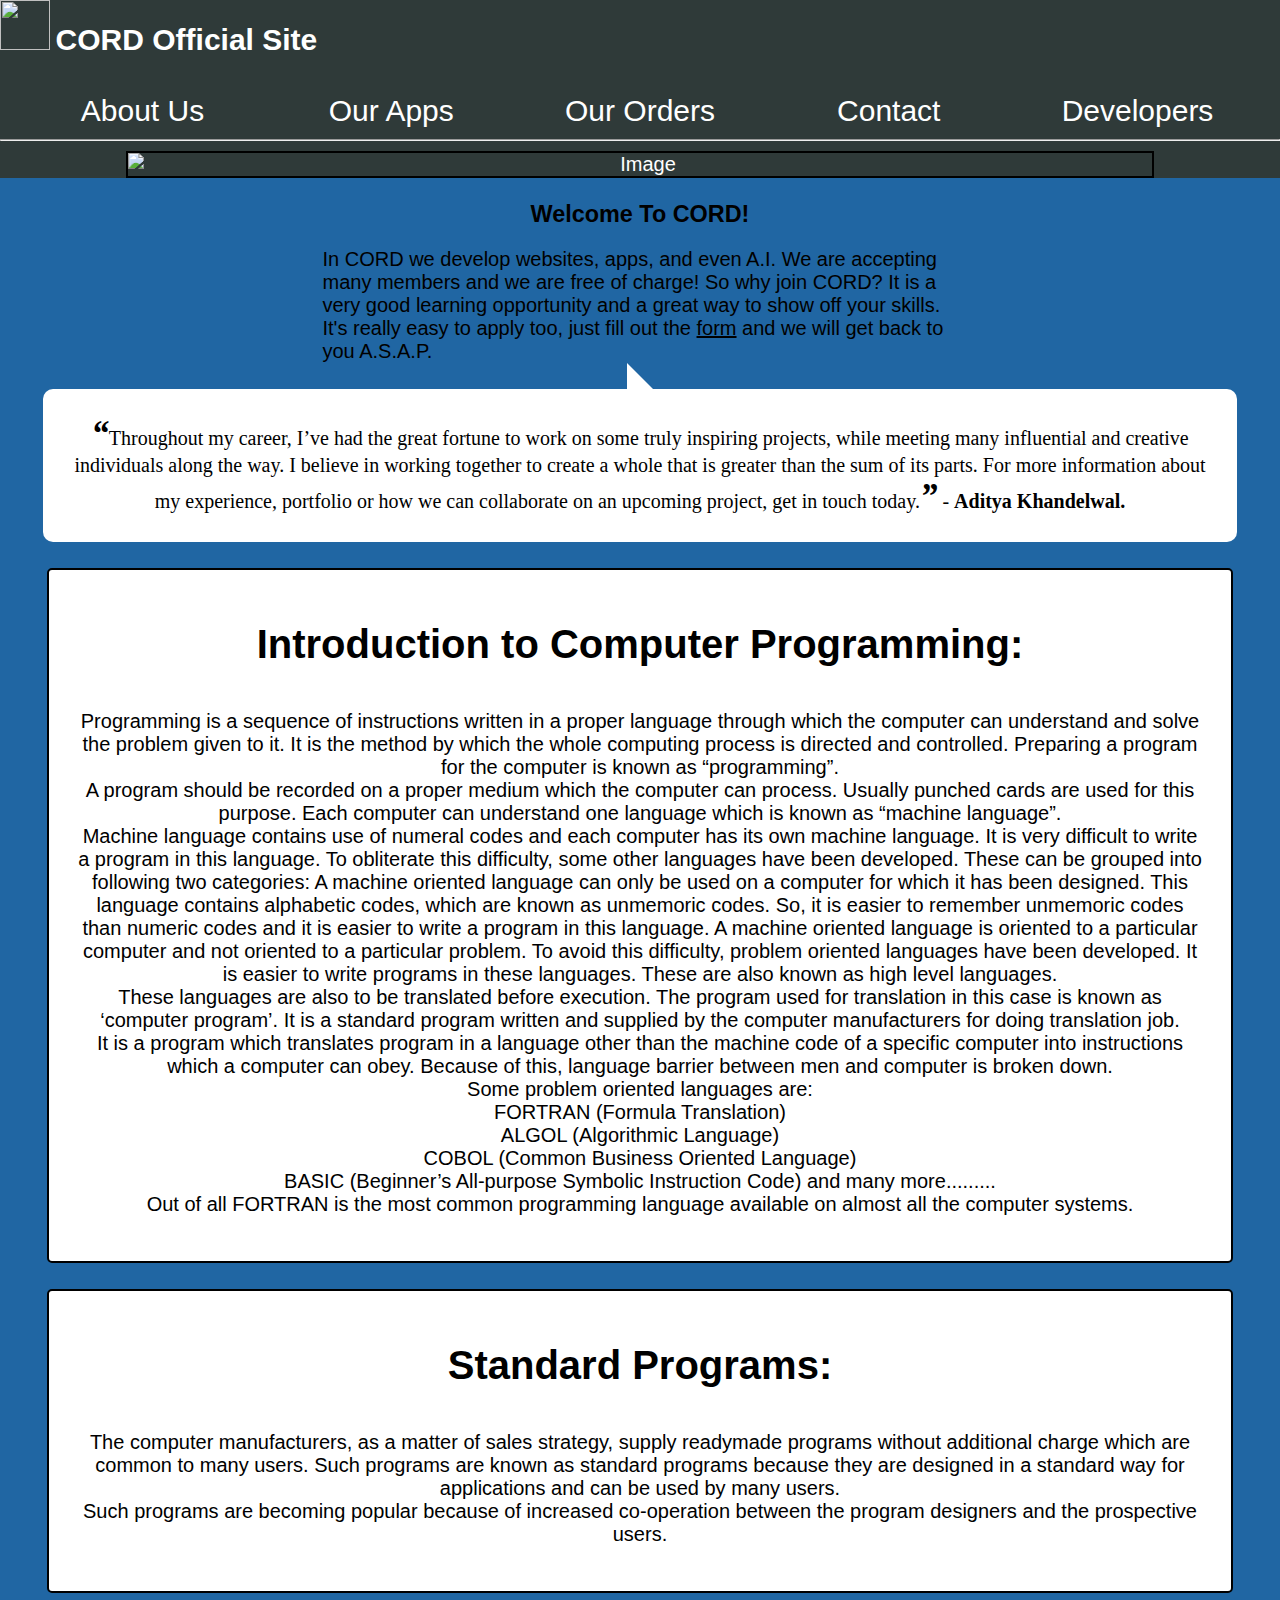
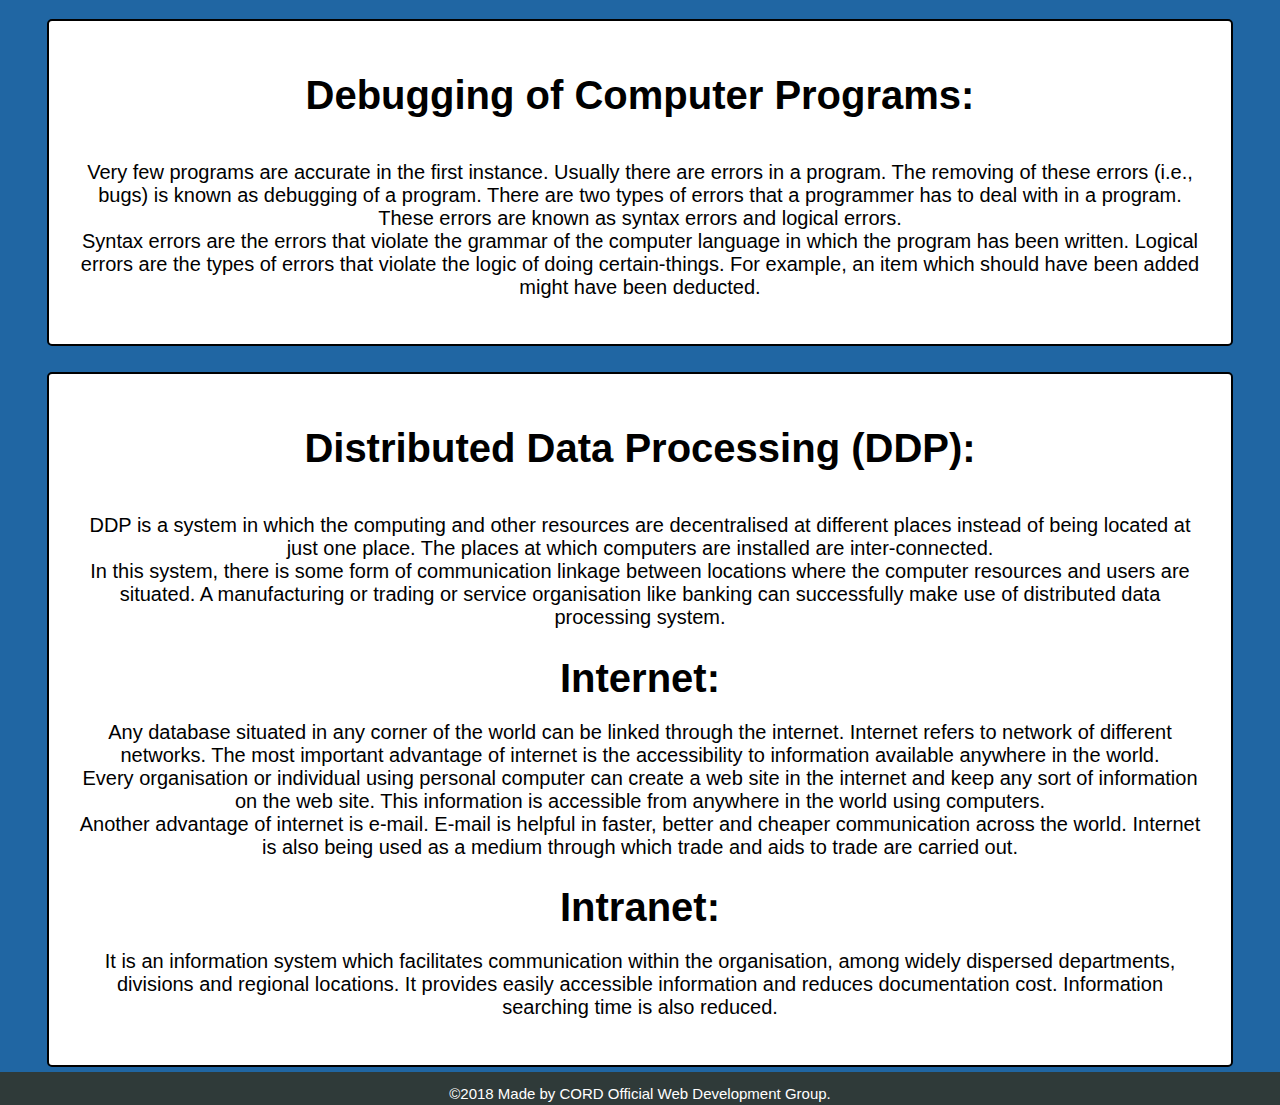
==== index.html @ de9fbf07 "Add files via upload" ====
<!DOCTYPE html>
<html>
    <head>
        <link rel="shortcut icon" type="image/x-icon" href="favicon.ico">
        <title>Cord Official</title>
<script async src="//pagead2.googlesyndication.com/pagead/js/adsbygoogle.js"></script>
<script>
  (adsbygoogle = window.adsbygoogle || []).push({
    google_ad_client: "ca-pub-1197560766024854",
    enable_page_level_ads: true
  });
</script>
        <link rel="stylesheet" type="text/css" href="demo.css">
        <script async src="//pagead2.googlesyndication.com/pagead/js/adsbygoogle.js"></script>
        <meta charset="utf-8">
<script>
  (adsbygoogle = window.adsbygoogle || []).push({
    google_ad_client: "ca-pub-1197560766024854",
    enable_page_level_ads: true
  });
</script>
        <style>
            body {
                font-family: Arial, "Helvetica Neue", Helvetica, sans-serif;
                margin:0px;
                background-color:#2066a3;
                margin-top:0px;
                color:black;
                text-align: center;
                font-size: 20px;
            }
            #main {
                margin:5px;
            }
            #top {
                background-color:#2f3a39;
                color:white;
            }
            .navbutton {
                background-color:#2f3a39;
                border-style:none;
                color:white;
                font-size: 30px;
                width: 19%;
            }
            .navbutton:focus {
                outline:none;
            }
            .navbutton:hover {
                color:yellow;
                cursor: pointer;
            }
            .navbutton:active {
                color:lime;
            }
            h2 {
                margin:0;
                margin-bottom: 1%;
            }
            #logo {
                width:50px;
                height:50px;
                margin-bottom:-1.3%;
            }
            #title {
                display:inline;
            }
            #semititle {
                margin-bottom:1%;
                text-align: left;
            }
            #quote1 {
                background-color:white;
                color:black;
                padding:2%;
                margin: 2% 3% 0 3%;
                font-family:"Times New Roman", Times, serif;
                border-radius:10px;
            }
            #contact {
                display:none;
            }
            #developers {
                display:none;
            }
            .developers {
                border: 2px solid black;
                background-color:white;
                color:black;
                padding:2%;
                margin:3%;
            }
            h3 {
                margin-bottom:1%;
            }
            a {
                text-decoration:none;
                color:blue;
            }
            input {
                margin-bottom:1%;
                border:1px solid lime;
                border-radius:5px;
                padding:5px;
                width: 75%;
                height: 5vh;
                font-size: 25px;
            }
            input:focus {
                outline:none;
            }
            select {
                margin-bottom:1%;
                border:1px solid lime;
                border-radius:5px;
                padding:5px;
                width: 75%;
                font-size: 25px;
            }
            select:focus {
                outline:none;
            }
            textarea {
                margin-bottom:1%;
                border:1px solid lime;
                border-radius:5px;
                padding:5px;
                width: 75%;
                font-size: 25px;
            }
            textarea:focus {
                outline:none;
            }
            input[type=submit] {
                background-color:black;
                color:pink;
                border:none;
                width: 75%;
                font-size: 25px;
                height: 10vh;
            }
            .quot {
                font-size: 35px;
                font-weight: bold;
                font-style: italic;
            }
            strong {
                font-weight:bold;
            }
            .speech-bubble { margin-bottom: 10px; padding: 15px; position: relative; background: #ffffff; border-radius: .4em; }
            .speech-bubble:after { content: ''; position: absolute; top: 0; left: 50%; width: 0; height: 0; border: 26px solid transparent; border-bottom-color: #ffffff; border-top: 0; border-left: 0; margin-left: -13px; margin-top: -26px; }
            #form-link {
              text-decoration: underline;
            }
            #form-link:hover {
              cursor: pointer;
            }
            #bottom {
                background-color: #2f3a39;
                color: white;
                padding: 5px;
            }
            .whatsprogramming {
                background-color:white;
                padding:2%;
                width: 89%;
                margin:auto;
                margin-top: 2%;
                border: 2px solid black;
                border-radius: 5px;
            }
            .proh1 {
                margin-bottom: 0px;
            }
            .app {
              float: left;
              width: 165px;
              text-align: center;
              height: 180px;
              padding: 10px;
              border: 1px solid black;
              background-color: #e8e8e8;
              font-weight: bold;
              color: black;
            }
            .app:hover {
              background-color: #8e8e8e;
              cursor: pointer;
            }
            #apps {
                display:none;
                clear: both;
                padding: 15px;
                height: 200px;
                width: 80%;
                background-color: white;
                border: 2px solid black;
                margin-left: auto;
                margin-right: auto;
            }
            .gallery-img {
              width: 100%;
              display: none;
            }
          </style>
        <script>
        function homet() {
            document.getElementById("main").style.display = "block";
            document.getElementById("apps").style.display = "none";
            document.getElementById("contact").style.display = "none";
            document.getElementById("developers").style.display = "none";
        }
        function appst() {
            document.getElementById("main").style.display = "none";
            document.getElementById("apps").style.display = "block";
            document.getElementById("contact").style.display = "none";
            document.getElementById("developers").style.display = "none";
        }
        function contactt() {
            document.getElementById("main").style.display = "none";
            document.getElementById("apps").style.display = "none";
            document.getElementById("contact").style.display = "block";
            document.getElementById("developers").style.display = "none";
        }
        function developerst() {
            document.getElementById("main").style.display = "none";
            document.getElementById("apps").style.display = "none";
            document.getElementById("contact").style.display = "none";
            document.getElementById("developers").style.display = "block";
        }
        </script>
    </head>
    <body align="center">
        <div id="top">
            <div id="semititle">
            <img src="https://media.discordapp.net/attachments/475298127264612372/475511966279008256/cordofficiallogo.png?width=474&height=474" id="logo"/>
            <h2 id="title">CORD Official Site</h2>
            </div>
            <br />
            <button class="navbutton" onclick="homet()">About Us</button>
            <button class="navbutton" onclick="appst()">Our Apps</button>
            <button class="navbutton" onclick="">Our Orders</button>
            <button class="navbutton" onclick="contactt()">Contact</button>
            <button class="navbutton" onclick="developerst()">Developers</button>
            <hr>

            <div style="border: 2px solid black; margin-left: auto; margin-right: auto; width: 80%;">
              <img style="display: block;" class="gallery-img" src="https://cdn.pixabay.com/photo/2016/09/08/04/12/programmer-1653351_960_720.png" alt="Image">
              <img class="gallery-img" src="https://cdn.pixabay.com/photo/2016/09/08/04/12/programmer-1653351_960_720.png" alt="Image">
              <img class="gallery-img" src="https://cdn.pixabay.com/photo/2016/09/08/04/12/programmer-1653351_960_720.png" alt="Image">
              <img class="gallery-img" src="https://cdn.pixabay.com/photo/2016/09/08/04/12/programmer-1653351_960_720.png" alt="Image">
              <img class="gallery-img" src="https://cdn.pixabay.com/photo/2016/09/08/04/12/programmer-1653351_960_720.png" alt="Image">
            </div>
        </div>
        <div id="main">
            <h3>Welcome To CORD!</h3>
            <p style="width: 50%; margin-left: auto; margin-right: auto; text-align: left;font-family: Arial, Helvetica, sans-serif">In CORD we develop websites, apps, and even A.I. We are accepting many members and we are free of charge! So why join CORD? It is a very good learning opportunity and a great way to show off your skills. It's really easy to apply too, just fill out the <span id="form-link" onclick="contactt()">form</span> and we will get back to you A.S.A.P.</p>
            <div class="speech-bubble" id="quote1"><span class="quot">“</span>Throughout my career, I’ve had the great fortune to work on some truly inspiring projects, while meeting many influential and creative individuals along the way. I believe in working together to create a whole that is greater than the sum of its parts. For more information about my experience, portfolio or how we can collaborate on an upcoming project, get in touch today.<span class="quot">”</span> - <strong>Aditya Khandelwal.</strong>
            </div>

            <div id="image-gallery"></div>

            <div class="whatsprogramming">
            <h1 class="proh1">Introduction to Computer Programming:</h1>    <p>  <br />
Programming is a sequence of instructions written in a proper language through which the computer can understand and solve the problem given to it. It is the method by which the whole computing process is directed and controlled. Preparing a program for the computer is known as “programming”.
                <br />
A program should be recorded on a proper medium which the computer can process. Usually punched cards are used for this purpose. Each computer can understand one language which is known as “machine language”.
<br />
Machine language contains use of numeral codes and each computer has its own machine language. It is very difficult to write a program in this language. To obliterate this difficulty, some other languages have been developed.
These can be grouped into following two categories:
A machine oriented language can only be used on a computer for which it has been designed. This language contains alphabetic codes, which are known as unmemoric codes. So, it is easier to remember unmemoric codes than numeric codes and it is easier to write a program in this language.
A machine oriented language is oriented to a particular computer and not oriented to a particular problem. To avoid this difficulty, problem oriented languages have been developed. It is easier to write programs in these languages. These are also known as high level languages.
<br />
These languages are also to be translated before execution. The program used for translation in this case is known as ‘computer program’. It is a standard program written and supplied by the computer manufacturers for doing translation job.
<br />
It is a program which translates program in a language other than the machine code of a specific computer into instructions which a computer can obey. Because of this, language barrier between men and computer is broken down.
<br />
Some problem oriented languages are:
<br />
FORTRAN (Formula Translation)
<br />
ALGOL (Algorithmic Language)
<br />
COBOL (Common Business Oriented Language)
<br />
BASIC (Beginner’s All-purpose Symbolic Instruction Code)
and many more.........
                <br />
Out of all FORTRAN is the most common programming language available on almost all the computer systems.</p>
            </div>
            <div class="whatsprogramming">
                <h1 class="proh1">Standard Programs:</h1> <br />
                <p>
The computer manufacturers, as a matter of sales strategy, supply readymade programs without additional charge which are common to many users. Such programs are known as standard programs because they are designed in a standard way for applications and can be used by many users.
<br />
Such programs are becoming popular because of increased co-operation between the program designers and the prospective users.
                </p>
            </div>
            <div class="whatsprogramming">
            <h1 class="proh1">Debugging of Computer Programs:</h1>
                <br />
            <p>
Very few programs are accurate in the first instance. Usually there are errors in a program. The removing of these errors (i.e., bugs) is known as debugging of a program. There are two types of errors that a programmer has to deal with in a program. These errors are known as syntax errors and logical errors.
<br />
Syntax errors are the errors that violate the grammar of the computer language in which the program has been written. Logical errors are the types of errors that violate the logic of doing certain-things. For example, an item which should have been added might have been deducted.</p>
            </div>
            <div class="whatsprogramming">
            <h1 class="proh1">Distributed Data Processing (DDP):</h1>
                <br />
                <p>DDP is a system in which the computing and other resources are decentralised at different places instead of being located at just one place. The places at which computers are installed are inter-connected.
<br />
In this system, there is some form of communication linkage between locations where the computer resources and users are situated. A manufacturing or trading or service organisation like banking can successfully make use of distributed data processing system.
<br>
                </p>
                <h1 class="proh1">Internet:</h1>
<p>
Any database situated in any corner of the world can be linked through the internet. Internet refers to network of different networks. The most important advantage of internet is the accessibility to information available anywhere in the world.
<br />
Every organisation or individual using personal computer can create a web site in the internet and keep any sort of information on the web site. This information is accessible from anywhere in the world using computers.
<br />
Another advantage of internet is e-mail. E-mail is helpful in faster, better and cheaper communication across the world. Internet is also being used as a medium through which trade and aids to trade are carried out.
<br />
                </p>
                <h1 class="proh1">Intranet:</h1>
<p>
It is an information system which facilitates communication within the organisation, among widely dispersed departments, divisions and regional locations. It provides easily accessible information and reduces documentation cost. Information searching time is also reduced.
</p>
            </div>
        </div>
        <div id="apps">

          <a href="chess.html">
          <div class="app">
            <img style="width: 150px; height: 150px; border: 1px solid black;" src="chess.jpg">
            CHESS GAME
          </div>
          </a>

          <a href="tic.html">
          <div class="app">
            <img style="width: 150px; height: 150px; border: 1px solid black;" src="tic.jpg">
            TIC TAC TOE
          </div>
          </a>

          <br>
        </div>
        <div id="contact">
            <h2>Contact</h2>
        <div class="developers" style="padding:15px">
        <h2 class="devtitle">E-Mail</h2><br>
            Contact us at this E-Mail about errors, bugs, or questions: <a href="mailto:cordcontacttm@gmail.com">cordcontacttm@gmail.com</a><br><br>
                <h2 class="devtitle">Direct Message</h2>
            <form action="https://formspree.io/cordcontacttm@gmail.com" method="post">
                <input type="email" required  placeholder="example@gmail.com" name="Email"/>
                <br />
                <input type="text" required placeholder="Name(Either fake or real)" name="Name"/>
                <br />
                <textarea required placeholder="On a scale of 1-10, How much coding experience do you have? And in what languages?" cols="30" rows="5" maxlength="1000" name="experience"></textarea>
                <br />
                <select required name="group">
                    <option value="AiDevelopment">AI Development</option>
                    <option value="WebDevelopment">Web Development</option>
                    <option value="SoftwareDevelopment">Software Development</option>
                </select>
                <br />
                <input type="submit" name="sub" value="Send Message" id="submit">
            </form>
            </div>
        </div>
        <div id="developers">
            <h2 class="devtitle">Chairman</h2>
            <div class="developers">
            <h3>Aditya Khandelwal</h3>
            <p>Aditya is the owner of CORD and is part of the Software and AI developing groups. He has recruited every single one of our members and is looking to recruit more in the future. He is in the 10th grade and made this company with his classmates. He is currently working on an app right now with the software development team and will be releasing an app in the near future. You can contact him at <a href="mailto:khandelwaladitya2003@gmail.com">khandelwaladitya2003@gmail.com</a></p>
            </div>
            <h2>Head Web Developer</h2>
            <div class="developers">
                <h3>Emperor Bob</h3>
                <p>Bob is in charge of the web development team and is open to new members. He is actually the one coding this right now ;). He joined this company for a good experience and the chance to help people out. His main weapon is JS even though he isn't as good as most people. If you need help making a website you can contact me at my <a href="mailto:emperorbob7@gmail.com">Email</a>.
                    <br /> You can also check out more info on him here at his <a href="http://emperorbob7.cf/">Blog.</a></p>
            </div>
            <h2>Head Assistant Web Developer</h2>
            <div class="developers">
                <h3>Tobi Wimma</h3>
                <p>
                  Tobi is the Assistant head. His languages are HTML, CSS, JS and PHP + MySQL. He's currently programming a website (<a target="_blank" href="http://cookery.bplaced.net">Website</a>). When he joined <strong>CORD</strong>, this website was already in progress.<br>
                  But Tobi caught up with the others quickly and helped Bob making the website. He's made the image gallery for example.<br>
                  If you have a project and need help, just contact him at <a href="mailto:cookery@gmx.net?subject=cord">cookery@gmx.net</a><br>
                  Have a nice day!
                </p>
                <a target="_blank" href="http://cookery.bplaced.net">Website</a>
            </div>
            <h2>Head Software Developer</h2>
            <div class="developers">
                <h3>Mebemalal</h3>
            <p>Mebemalal is the head of the software development group and his helping out with making the apps. He speaks many languages which are English, French, and Spanish. As for his programming languages he uses JS and Python(sometimes) but usually uses Java. He also knows HTML and CSS but they aren't programming languages. Fun Fact: he was born in Canada. He is currently working on a website as well.</p>
            </div>
            <h2>Head AI Developer</h2>
            <div class="developers">
            <h3>Snugshutter59</h3>
                <p>I am a programming enthusiast. I am really interested in playing and making games and am a part of AI developing groups. Fascinated by AI. I know a bit of C++, Python and Java, but i am still a noob programmer that needs to learn a lot. Not the best programr, but the best at learning. Email: <a href="mailto:snugsnug55@gmail.com">snugsnug55@gmail.com.</a> P/S: Macintosh sucks</p>
            </div>
        </div>
        <div id="orders">

        </div>
        <div id="bottom">
            <sub>&copy;2018 Made by CORD Official Web Development Group.</sub>
        </div>
    </body>
</html>
---- demo.css ----
/*! normalize.css 2012-03-11T12:53 UTC - http://github.com/necolas/normalize.css */

/* =============================================================================
   HTML5 display definitions
   ========================================================================== */

/*
 * Corrects block display not defined in IE6/7/8/9 & FF3
 */

article,
aside,
details,
figcaption,
figure,
footer,
header,
hgroup,
nav,
section,
summary {
    display: block;
}

/*
 * Corrects inline-block display not defined in IE6/7/8/9 & FF3
 */

audio,
canvas,
video {
    display: inline-block;
    *display: inline;
    *zoom: 1;
}

/*
 * Prevents modern browsers from displaying 'audio' without controls
 * Remove excess height in iOS5 devices
 */

audio:not([controls]) {
    display: none;
    height: 0;
}

/*
 * Addresses styling for 'hidden' attribute not present in IE7/8/9, FF3, S4
 * Known issue: no IE6 support
 */

[hidden] {
    display: none;
}


/* =============================================================================
   Base
   ========================================================================== */

/*
 * 1. Corrects text resizing oddly in IE6/7 when body font-size is set using em units
 *    http://clagnut.com/blog/348/#c790
 * 2. Prevents iOS text size adjust after orientation change, without disabling user zoom
 *    www.456bereastreet.com/archive/201012/controlling_text_size_in_safari_for_ios_without_disabling_user_zoom/
 */

html {
    font-size: 100%; /* 1 */
    -webkit-text-size-adjust: 100%; /* 2 */
    -ms-text-size-adjust: 100%; /* 2 */
}

/*
 * Addresses font-family inconsistency between 'textarea' and other form elements.
 */

html,
button,
input,
select,
textarea {
    font-family: sans-serif;
}

/*
 * Addresses margins handled incorrectly in IE6/7
 */

body {
    margin: 0;
}


/* =============================================================================
   Links
   ========================================================================== */

/*
 * Addresses outline displayed oddly in Chrome
 */

a:focus {
    outline: thin dotted;
}

/*
 * Improves readability when focused and also mouse hovered in all browsers
 * people.opera.com/patrickl/experiments/keyboard/test
 */

a:hover,
a:active {
    outline: 0;
}


/* =============================================================================
   Typography
   ========================================================================== */

/*
 * Addresses font sizes and margins set differently in IE6/7
 * Addresses font sizes within 'section' and 'article' in FF4+, Chrome, S5
 */

h1 {
    font-size: 2em;
    margin: 0.67em 0;
}

h2 {
    font-size: 1.5em;
    margin: 0.83em 0;
}

h3 {
    font-size: 1.17em;
    margin: 1em 0;
}

h4 {
    font-size: 1em;
    margin: 1.33em 0;
}

h5 {
    font-size: 0.83em;
    margin: 1.67em 0;
}

h6 {
    font-size: 0.75em;
    margin: 2.33em 0;
}

/*
 * Addresses styling not present in IE7/8/9, S5, Chrome
 */

abbr[title] {
    border-bottom: 1px dotted;
}

/*
 * Addresses style set to 'bolder' in FF3+, S4/5, Chrome
*/

b,
strong {
    font-weight: bold;
}

blockquote {
    margin: 1em 40px;
}

/*
 * Addresses styling not present in S5, Chrome
 */

dfn {
    font-style: italic;
}

/*
 * Addresses styling not present in IE6/7/8/9
 */

mark {
    background: #ff0;
    color: #000;
}

/*
 * Addresses margins set differently in IE6/7
 */

p,
pre {
    margin: 1em 0;
}

/*
 * Corrects font family set oddly in IE6, S4/5, Chrome
 * en.wikipedia.org/wiki/User:Davidgothberg/Test59
 */

pre,
code,
kbd,
samp {
    font-family: monospace, serif;
    _font-family: 'courier new', monospace;
    font-size: 1em;
}

/*
 * Improves readability of pre-formatted text in all browsers
 */

pre {
    white-space: pre;
    white-space: pre-wrap;
    word-wrap: break-word;
}

/*
 * 1. Addresses CSS quotes not supported in IE6/7
 * 2. Addresses quote property not supported in S4
 */

/* 1 */

q {
    quotes: none;
}

/* 2 */

q:before,
q:after {
    content: '';
    content: none;
}

small {
    font-size: 75%;
}

/*
 * Prevents sub and sup affecting line-height in all browsers
 * gist.github.com/413930
 */

sub,
sup {
    font-size: 75%;
    line-height: 0;
    position: relative;
    vertical-align: baseline;
}

sup {
    top: -0.5em;
}

sub {
    bottom: -0.25em;
}


/* =============================================================================
   Lists
   ========================================================================== */

/*
 * Addresses margins set differently in IE6/7
 */

dl,
menu,
ol,
ul {
    margin: 1em 0;
}

dd {
    margin: 0 0 0 40px;
}

/*
 * Addresses paddings set differently in IE6/7
 */

menu,
ol,
ul {
    padding: 0 0 0 40px;
}

/*
 * Corrects list images handled incorrectly in IE7
 */

nav ul,
nav ol {
    list-style: none;
    list-style-image: none;
}


/* =============================================================================
   Embedded content
   ========================================================================== */

/*
 * 1. Removes border when inside 'a' element in IE6/7/8/9, FF3
 * 2. Improves image quality when scaled in IE7
 *    code.flickr.com/blog/2008/11/12/on-ui-quality-the-little-things-client-side-image-resizing/
 */

img {
    border: 0; /* 1 */
    -ms-interpolation-mode: bicubic; /* 2 */
}

/*
 * Corrects overflow displayed oddly in IE9
 */

svg:not(:root) {
    overflow: hidden;
}


/* =============================================================================
   Figures
   ========================================================================== */

/*
 * Addresses margin not present in IE6/7/8/9, S5, O11
 */

figure {
    margin: 0;
	-webkit-margin-before: 0;
	-webkit-margin-after: 0;
	-webkit-margin-start: 0;
	-webkit-margin-end: 0;
}


/* =============================================================================
   Forms
   ========================================================================== */

/*
 * Corrects margin displayed oddly in IE6/7
 */

form {
    margin: 0;
}

/*
 * Define consistent border, margin, and padding
 */

fieldset {
    border: 1px solid #c0c0c0;
    margin: 0 2px;
    padding: 0.35em 0.625em 0.75em;
}

/*
 * 1. Corrects color not being inherited in IE6/7/8/9
 * 2. Corrects text not wrapping in FF3
 * 3. Corrects alignment displayed oddly in IE6/7
 */

legend {
    border: 0; /* 1 */
    padding: 0;
    white-space: normal; /* 2 */
    *margin-left: -7px; /* 3 */
}

/*
 * 1. Corrects font size not being inherited in all browsers
 * 2. Addresses margins set differently in IE6/7, FF3+, S5, Chrome
 * 3. Improves appearance and consistency in all browsers
 */

button,
input,
select,
textarea {
    font-size: 100%; /* 1 */
    margin: 0; /* 2 */
    vertical-align: baseline; /* 3 */
    *vertical-align: middle; /* 3 */
}

/*
 * Addresses FF3/4 setting line-height on 'input' using !important in the UA stylesheet
 */

button,
input {
    line-height: normal; /* 1 */
}

/*
 * 1. Improves usability and consistency of cursor style between image-type 'input' and others
 * 2. Corrects inability to style clickable 'input' types in iOS
 * 3. Removes inner spacing in IE7 without affecting normal text inputs
 *    Known issue: inner spacing remains in IE6
 */

button,
input[type="button"],
input[type="reset"],
input[type="submit"] {
    cursor: pointer; /* 1 */
    -webkit-appearance: button; /* 2 */
    *overflow: visible;  /* 3 */
}

/*
 * Re-set default cursor for disabled elements
 */

button[disabled],
input[disabled] {
    cursor: default;
}

/*
 * 1. Addresses box sizing set to content-box in IE8/9
 * 2. Removes excess padding in IE8/9
 * 3. Removes excess padding in IE7
      Known issue: excess padding remains in IE6
 */

input[type="checkbox"],
input[type="radio"] {
    box-sizing: border-box; /* 1 */
    padding: 0; /* 2 */
    *height: 13px; /* 3 */
    *width: 13px; /* 3 */
}

/*
 * 1. Addresses appearance set to searchfield in S5, Chrome
 * 2. Addresses box-sizing set to border-box in S5, Chrome (include -moz to future-proof)
 */

input[type="search"] {
    -webkit-appearance: textfield; /* 1 */
    -moz-box-sizing: content-box;
    -webkit-box-sizing: content-box; /* 2 */
    box-sizing: content-box;
}

/*
 * Removes inner padding and search cancel button in S5, Chrome on OS X
 */

input[type="search"]::-webkit-search-decoration,
input[type="search"]::-webkit-search-cancel-button {
    -webkit-appearance: none;
}

/*
 * Removes inner padding and border in FF3+
 * www.sitepen.com/blog/2008/05/14/the-devils-in-the-details-fixing-dojos-toolbar-buttons/
 */

button::-moz-focus-inner,
input::-moz-focus-inner {
    border: 0;
    padding: 0;
}

/*
 * 1. Removes default vertical scrollbar in IE6/7/8/9
 * 2. Improves readability and alignment in all browsers
 */

textarea {
    overflow: auto; /* 1 */
    vertical-align: top; /* 2 */
}


/* =============================================================================
   Tables
   ========================================================================== */

/*
 * Remove most spacing between table cells
 */

table {
    border-collapse: collapse;
    border-spacing: 0;
}

body{
	font-family: 'Open Sans Condensed','Arial Narrow', serif;
	background: #ddd url(../images/bg.jpg) repeat top left;
	font-weight: 400;
	font-size: 15px;
	color: #333;
}
a{
	color: #555;
	text-decoration: none;
}
.container{
	width: 100%;
	position: relative;
}
.clr{
	clear: both;
	padding: 0;
	height: 0;
	margin: 0;
}
.container > header{
	margin: 10px;
	padding: 20px 10px 10px 10px;
	position: relative;
	display: block;
	text-shadow: 1px 1px 1px rgba(0,0,0,0.2);
    text-align: center;
}
.container > header h1{
	font-size: 36px;
	line-height: 36px;
	margin: 0;
	position: relative;
	font-weight: 300;
	color: #916e82;
	text-shadow: 1px 1px 1px rgba(255,255,255,0.7);
}
.container > header h1 span{
	font-weight: 700;
}
.container > header h2{
	font-size: 14px;
	font-weight: 300;
	margin: 0;
	padding: 15px 0 5px 0;
	color: #4d525d;
	font-family: Cambria, Georgia, serif;
	font-style: italic;
	text-shadow: 1px 1px 1px rgba(255,255,255,0.9);
}
/* Header Style */
.codrops-top{
	line-height: 24px;
	font-size: 11px;
	background: #fff;
	background: rgba(255, 255, 255, 0.6);
	text-transform: uppercase;
	z-index: 9999;
	position: relative;
	font-family: Cambria, Georgia, serif;
	box-shadow: 1px 0px 2px rgba(0,0,0,0.2);
}
.codrops-top a{
	padding: 0px 10px;
	letter-spacing: 1px;
	color: #333;
	display: inline-block;
}
.codrops-top a:hover{
	background: rgba(255,255,255,0.3);
}
.codrops-top span.right{
	float: right;
}
.codrops-top span.right a{
	float: left;
	display: block;
}
.support-note span{
	color: #ac375d;
	font-size: 16px;
	display: none;
	font-weight: bold;
	text-align: center;
	padding: 5px 0;
}
.no-cssanimations .support-note span.no-cssanimations,
.no-csstransforms .support-note span.no-csstransforms,
.no-csstransforms3d .support-note span.no-csstransforms3d,
.no-csstransitions .support-note span.no-csstransitions{
	display: block;
}
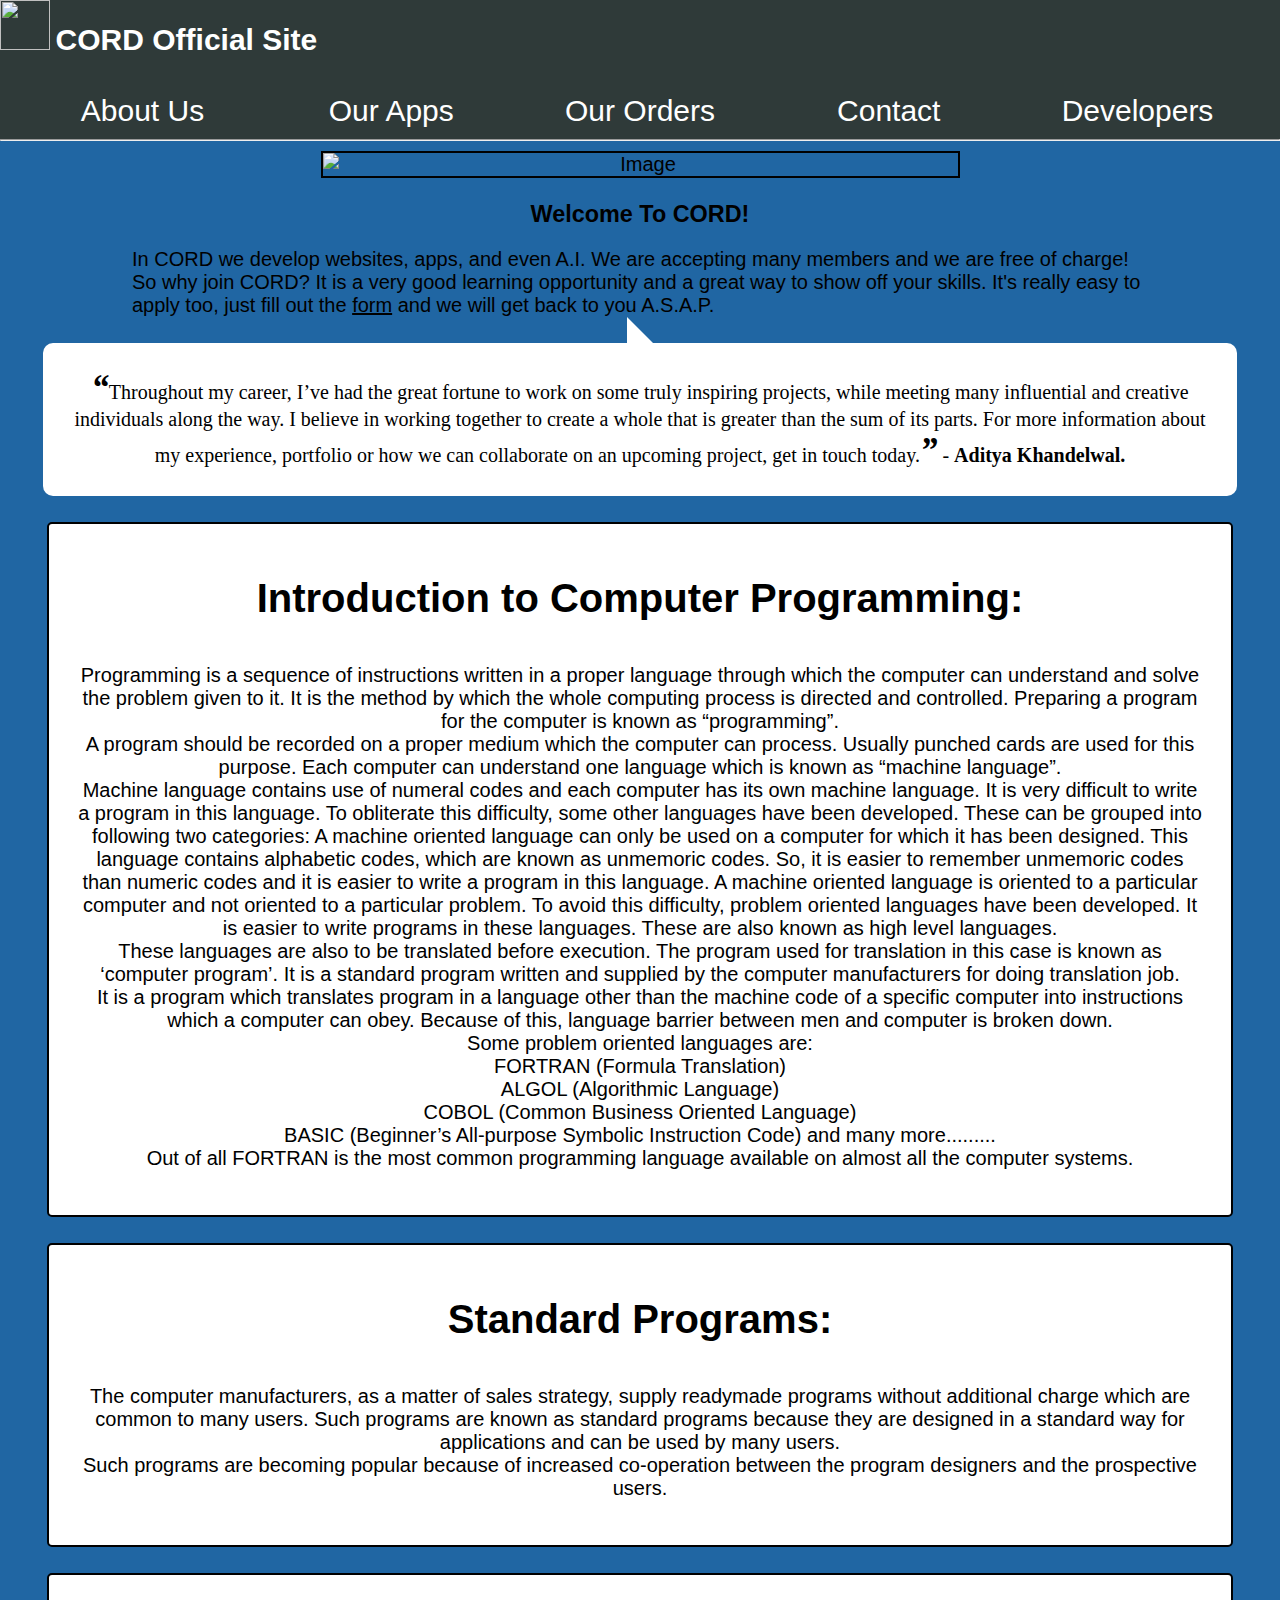
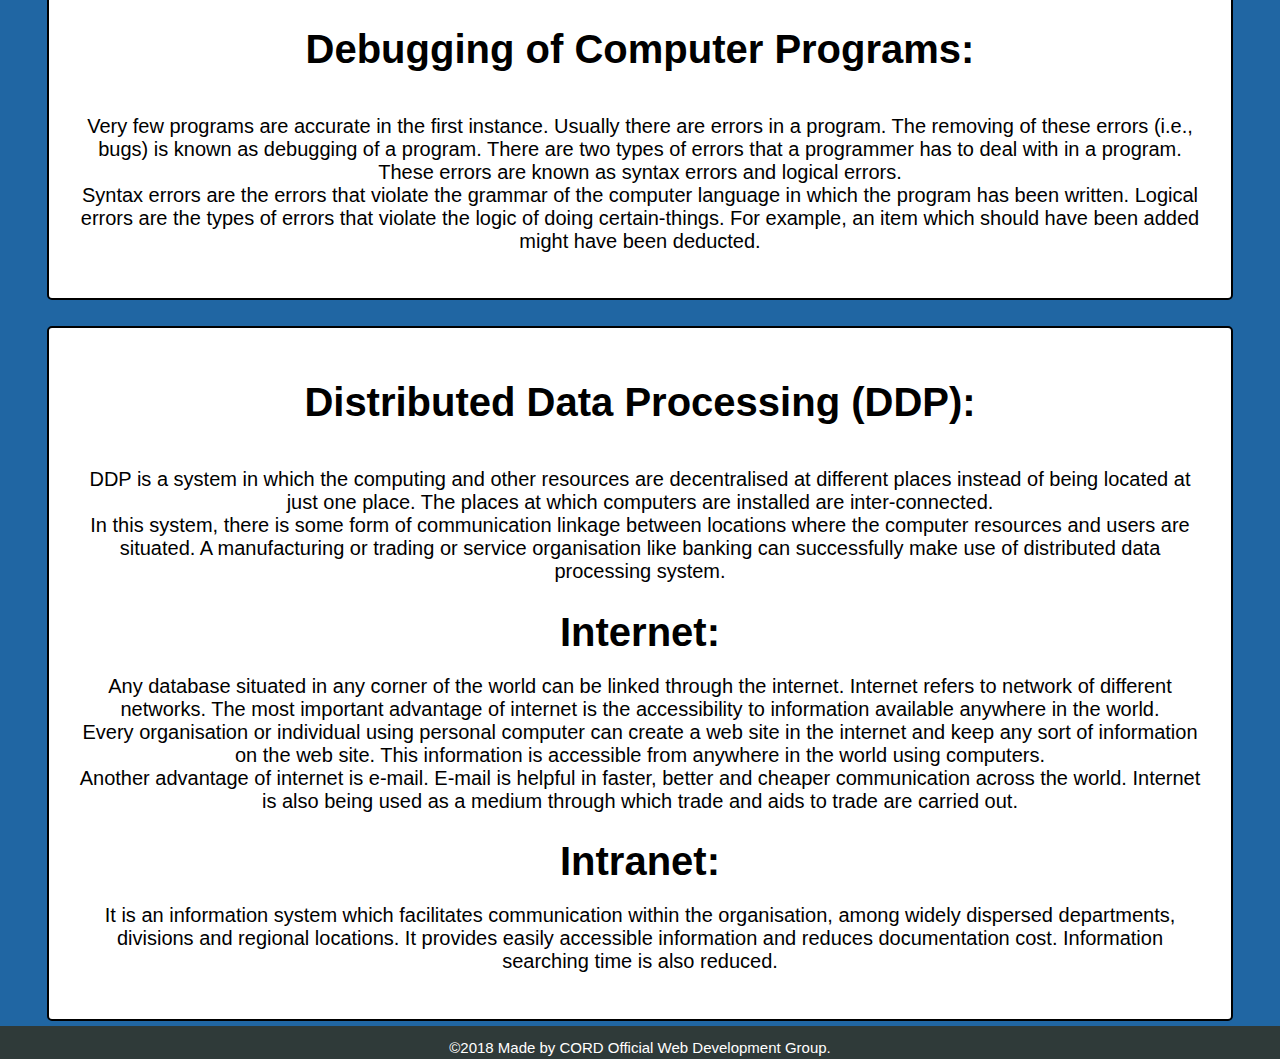
==== commit 5b3079fb: "Add files via upload" ====
--- a/index.html
+++ b/index.html
@@ -243,22 +243,19 @@
             <button class="navbutton" onclick="contactt()">Contact</button>
             <button class="navbutton" onclick="developerst()">Developers</button>
             <hr>
-
-            <div style="border: 2px solid black; margin-left: auto; margin-right: auto; width: 80%;">
-              <img style="display: block;" class="gallery-img" src="https://cdn.pixabay.com/photo/2016/09/08/04/12/programmer-1653351_960_720.png" alt="Image">
-              <img class="gallery-img" src="https://cdn.pixabay.com/photo/2016/09/08/04/12/programmer-1653351_960_720.png" alt="Image">
-              <img class="gallery-img" src="https://cdn.pixabay.com/photo/2016/09/08/04/12/programmer-1653351_960_720.png" alt="Image">
-              <img class="gallery-img" src="https://cdn.pixabay.com/photo/2016/09/08/04/12/programmer-1653351_960_720.png" alt="Image">
-              <img class="gallery-img" src="https://cdn.pixabay.com/photo/2016/09/08/04/12/programmer-1653351_960_720.png" alt="Image">
-            </div>
         </div>
         <div id="main">
+          <div style="border: 2px solid black; margin-left: auto; margin-right: auto; width: 50%;">
+            <img style="display: block;" class="gallery-img" src="https://cdn.pixabay.com/photo/2016/09/08/04/12/programmer-1653351_960_720.png" alt="Image">
+            <img class="gallery-img" src="https://cdn.pixabay.com/photo/2016/09/08/04/12/programmer-1653351_960_720.png" alt="Image">
+            <img class="gallery-img" src="https://cdn.pixabay.com/photo/2016/09/08/04/12/programmer-1653351_960_720.png" alt="Image">
+            <img class="gallery-img" src="https://cdn.pixabay.com/photo/2016/09/08/04/12/programmer-1653351_960_720.png" alt="Image">
+            <img class="gallery-img" src="https://cdn.pixabay.com/photo/2016/09/08/04/12/programmer-1653351_960_720.png" alt="Image">
+          </div>
             <h3>Welcome To CORD!</h3>
-            <p style="width: 50%; margin-left: auto; margin-right: auto; text-align: left;font-family: Arial, Helvetica, sans-serif">In CORD we develop websites, apps, and even A.I. We are accepting many members and we are free of charge! So why join CORD? It is a very good learning opportunity and a great way to show off your skills. It's really easy to apply too, just fill out the <span id="form-link" onclick="contactt()">form</span> and we will get back to you A.S.A.P.</p>
+            <p style="width: 80%; margin-left: auto; margin-right: auto; text-align: left;font-family: Arial, Helvetica, sans-serif">In CORD we develop websites, apps, and even A.I. We are accepting many members and we are free of charge! So why join CORD? It is a very good learning opportunity and a great way to show off your skills. It's really easy to apply too, just fill out the <span id="form-link" onclick="contactt()">form</span> and we will get back to you A.S.A.P.</p>
             <div class="speech-bubble" id="quote1"><span class="quot">“</span>Throughout my career, I’ve had the great fortune to work on some truly inspiring projects, while meeting many influential and creative individuals along the way. I believe in working together to create a whole that is greater than the sum of its parts. For more information about my experience, portfolio or how we can collaborate on an upcoming project, get in touch today.<span class="quot">”</span> - <strong>Aditya Khandelwal.</strong>
             </div>
-
-            <div id="image-gallery"></div>
 
             <div class="whatsprogramming">
             <h1 class="proh1">Introduction to Computer Programming:</h1>    <p>  <br />
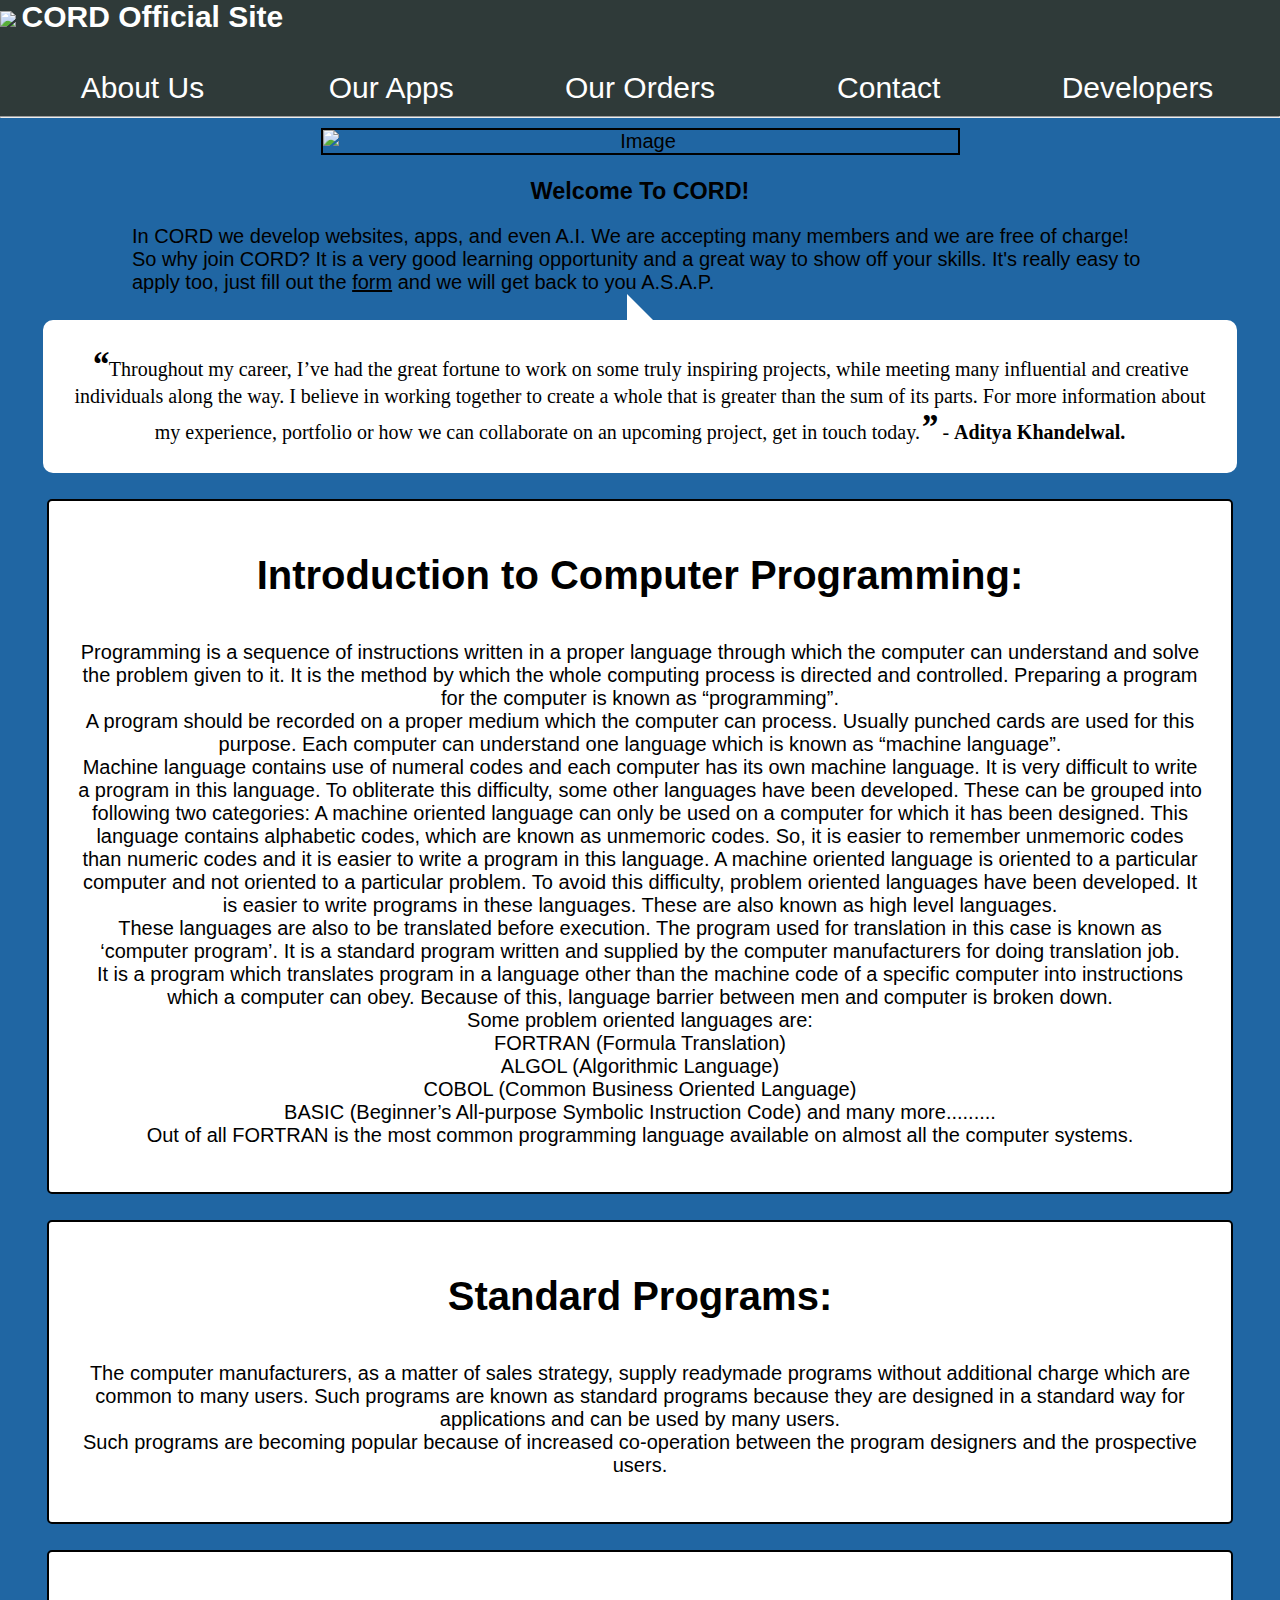
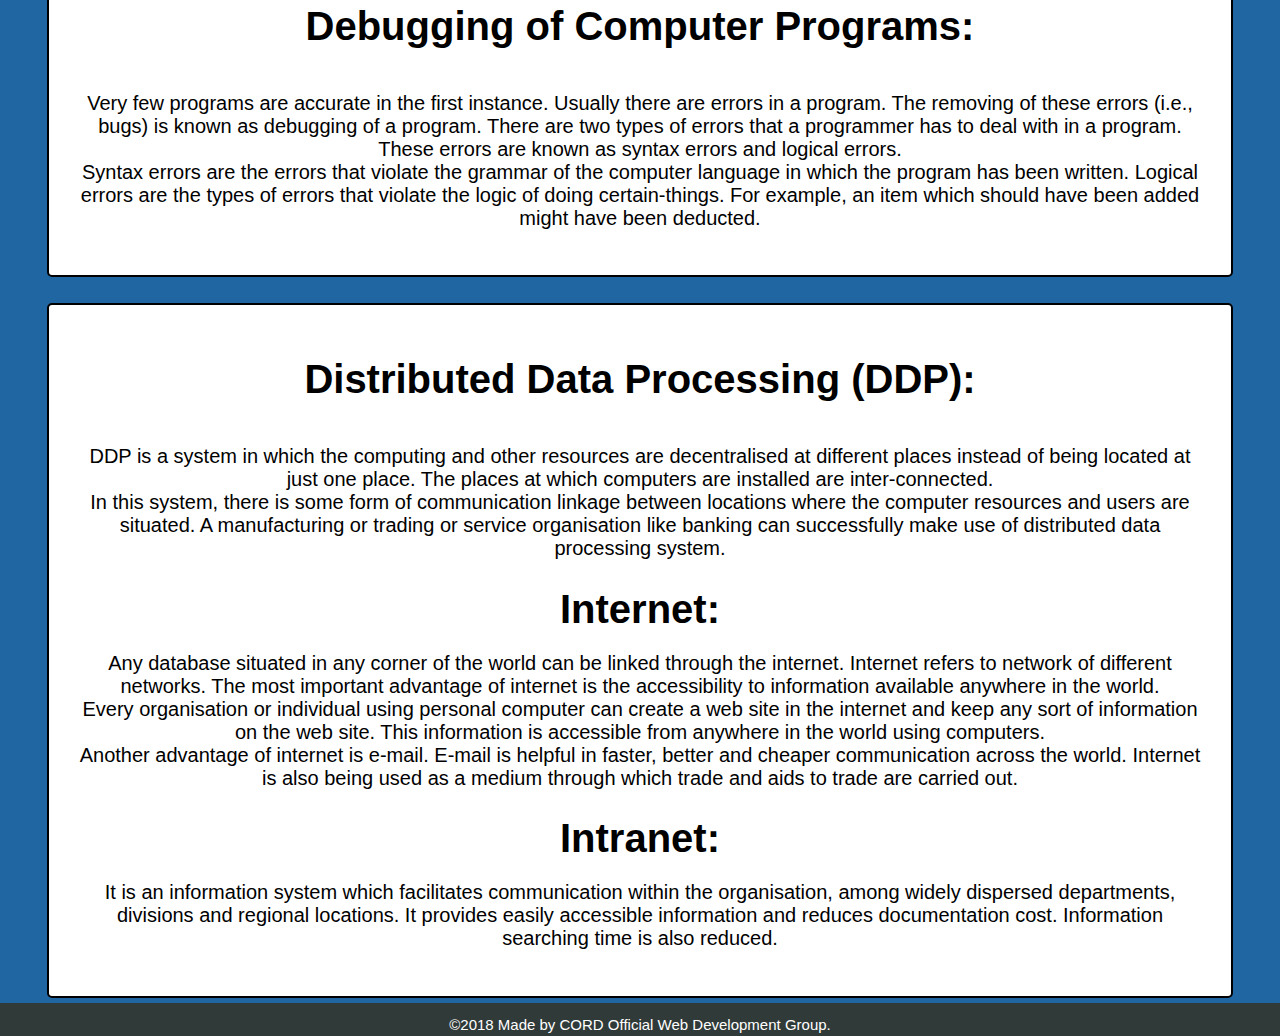
==== commit f51f84ae: "Add files via upload" ====
--- a/index.html
+++ b/index.html
@@ -230,10 +230,10 @@
         }
         </script>
     </head>
-    <body align="center">
+    <body onload="startgall()" align="center">
         <div id="top">
             <div id="semititle">
-            <img src="https://media.discordapp.net/attachments/475298127264612372/475511966279008256/cordofficiallogo.png?width=474&height=474" id="logo"/>
+            <img id="image" src="https://media.discordapp.net/attachments/475298127264612372/475511966279008256/cordofficiallogo.png?width=474&height=474" id="logo"/>
             <h2 id="title">CORD Official Site</h2>
             </div>
             <br />
@@ -247,10 +247,15 @@
         <div id="main">
           <div style="border: 2px solid black; margin-left: auto; margin-right: auto; width: 50%;">
             <img style="display: block;" class="gallery-img" src="https://cdn.pixabay.com/photo/2016/09/08/04/12/programmer-1653351_960_720.png" alt="Image">
-            <img class="gallery-img" src="https://cdn.pixabay.com/photo/2016/09/08/04/12/programmer-1653351_960_720.png" alt="Image">
-            <img class="gallery-img" src="https://cdn.pixabay.com/photo/2016/09/08/04/12/programmer-1653351_960_720.png" alt="Image">
-            <img class="gallery-img" src="https://cdn.pixabay.com/photo/2016/09/08/04/12/programmer-1653351_960_720.png" alt="Image">
-            <img class="gallery-img" src="https://cdn.pixabay.com/photo/2016/09/08/04/12/programmer-1653351_960_720.png" alt="Image">
+            <script>
+
+              var x = 'https://i1.sndcdn.com/artworks-000313339743-tl2ivu-t200x200.jpg';
+
+              function startgall() {
+                document.getElementById('image').src = x;
+              }
+
+            </script>
           </div>
             <h3>Welcome To CORD!</h3>
             <p style="width: 80%; margin-left: auto; margin-right: auto; text-align: left;font-family: Arial, Helvetica, sans-serif">In CORD we develop websites, apps, and even A.I. We are accepting many members and we are free of charge! So why join CORD? It is a very good learning opportunity and a great way to show off your skills. It's really easy to apply too, just fill out the <span id="form-link" onclick="contactt()">form</span> and we will get back to you A.S.A.P.</p>
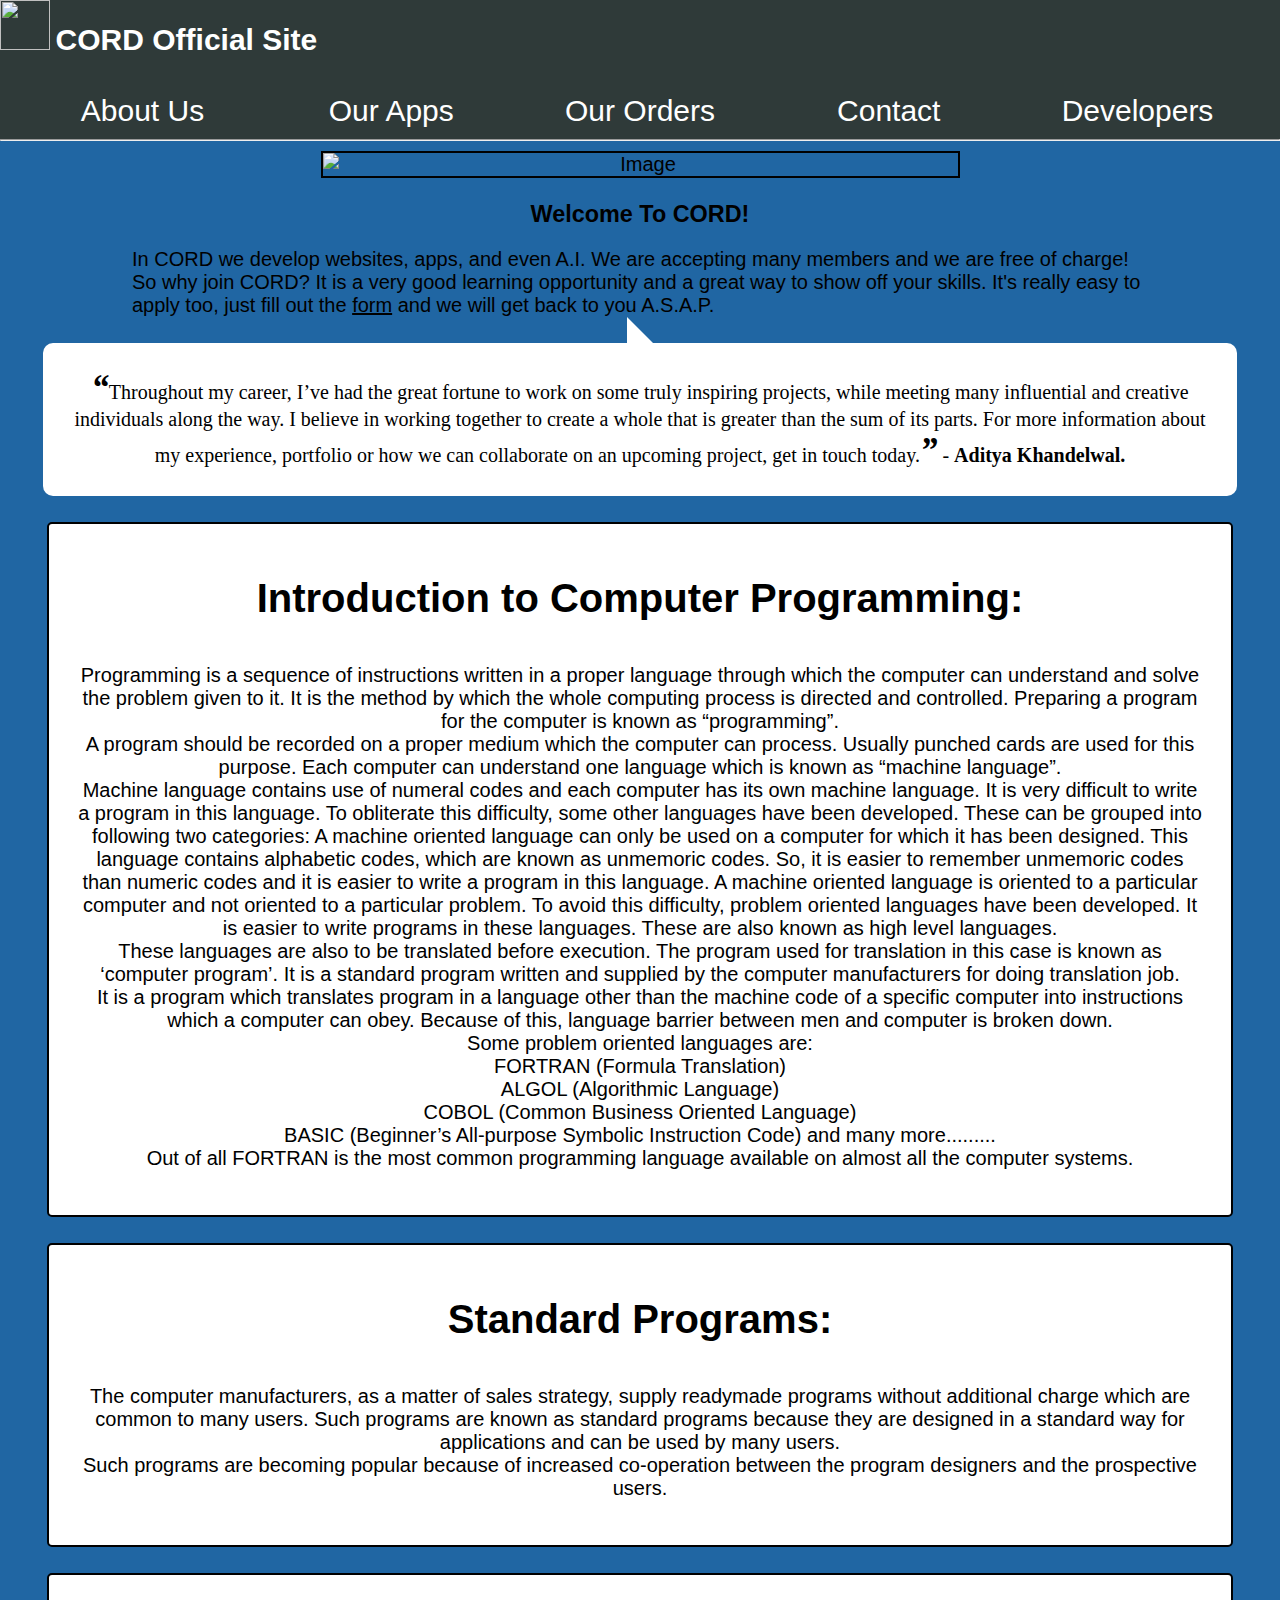
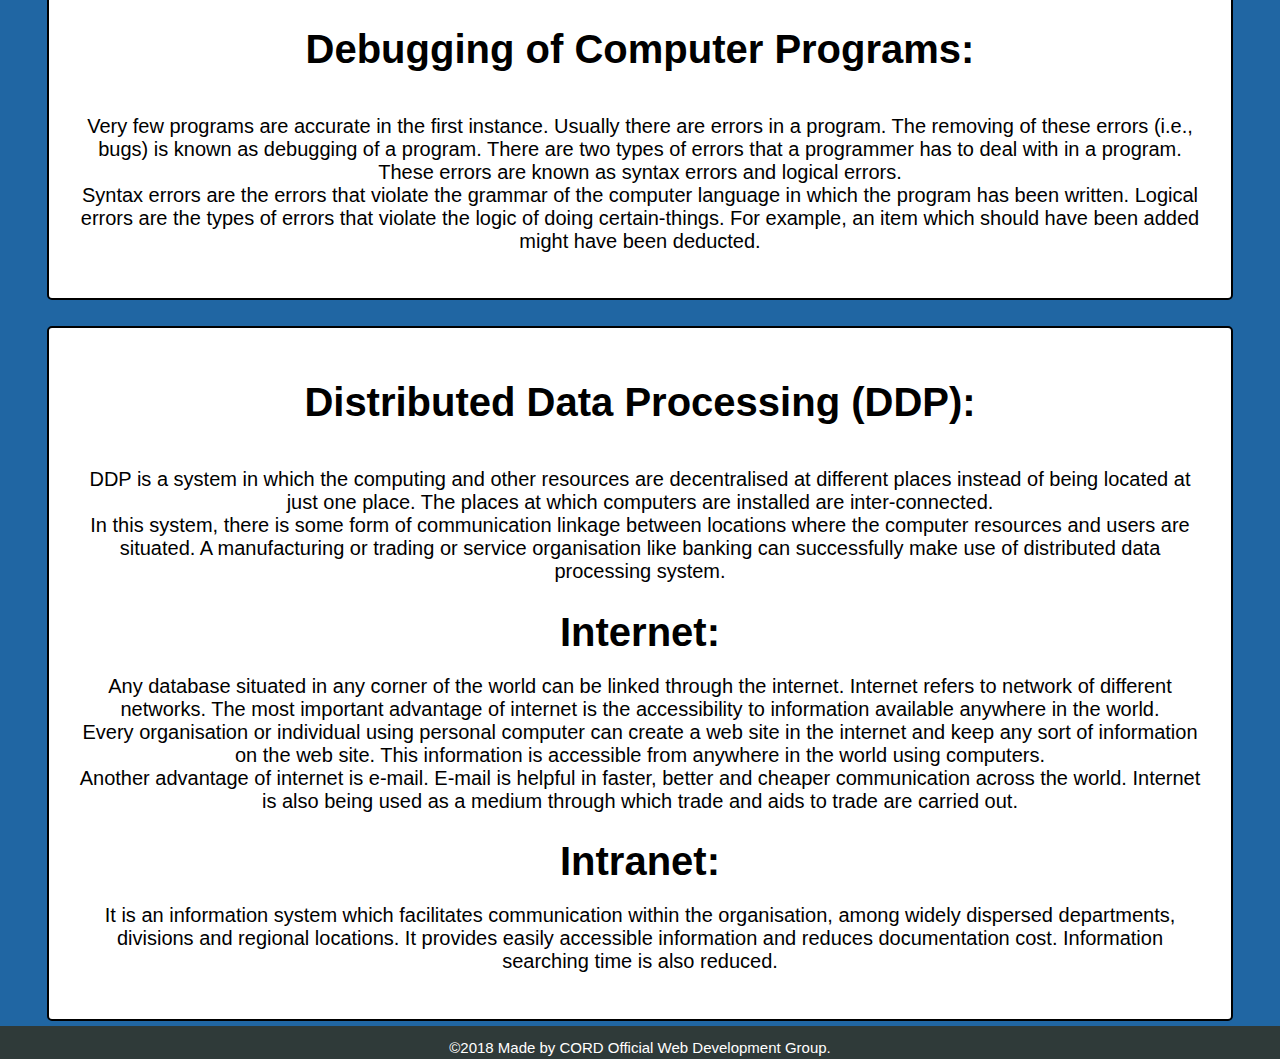
==== commit f374ff7f: "Add files via upload" ====
--- a/index.html
+++ b/index.html
@@ -233,7 +233,7 @@
     <body onload="startgall()" align="center">
         <div id="top">
             <div id="semititle">
-            <img id="image" src="https://media.discordapp.net/attachments/475298127264612372/475511966279008256/cordofficiallogo.png?width=474&height=474" id="logo"/>
+            <img id="logo" src="https://media.discordapp.net/attachments/475298127264612372/475511966279008256/cordofficiallogo.png?width=474&height=474" id="logo"/>
             <h2 id="title">CORD Official Site</h2>
             </div>
             <br />
@@ -246,7 +246,7 @@
         </div>
         <div id="main">
           <div style="border: 2px solid black; margin-left: auto; margin-right: auto; width: 50%;">
-            <img style="display: block;" class="gallery-img" src="https://cdn.pixabay.com/photo/2016/09/08/04/12/programmer-1653351_960_720.png" alt="Image">
+            <img id="image" style="display: block;" class="gallery-img" src="https://cdn.pixabay.com/photo/2016/09/08/04/12/programmer-1653351_960_720.png" alt="Image">
             <script>
 
               var x = 'https://i1.sndcdn.com/artworks-000313339743-tl2ivu-t200x200.jpg';
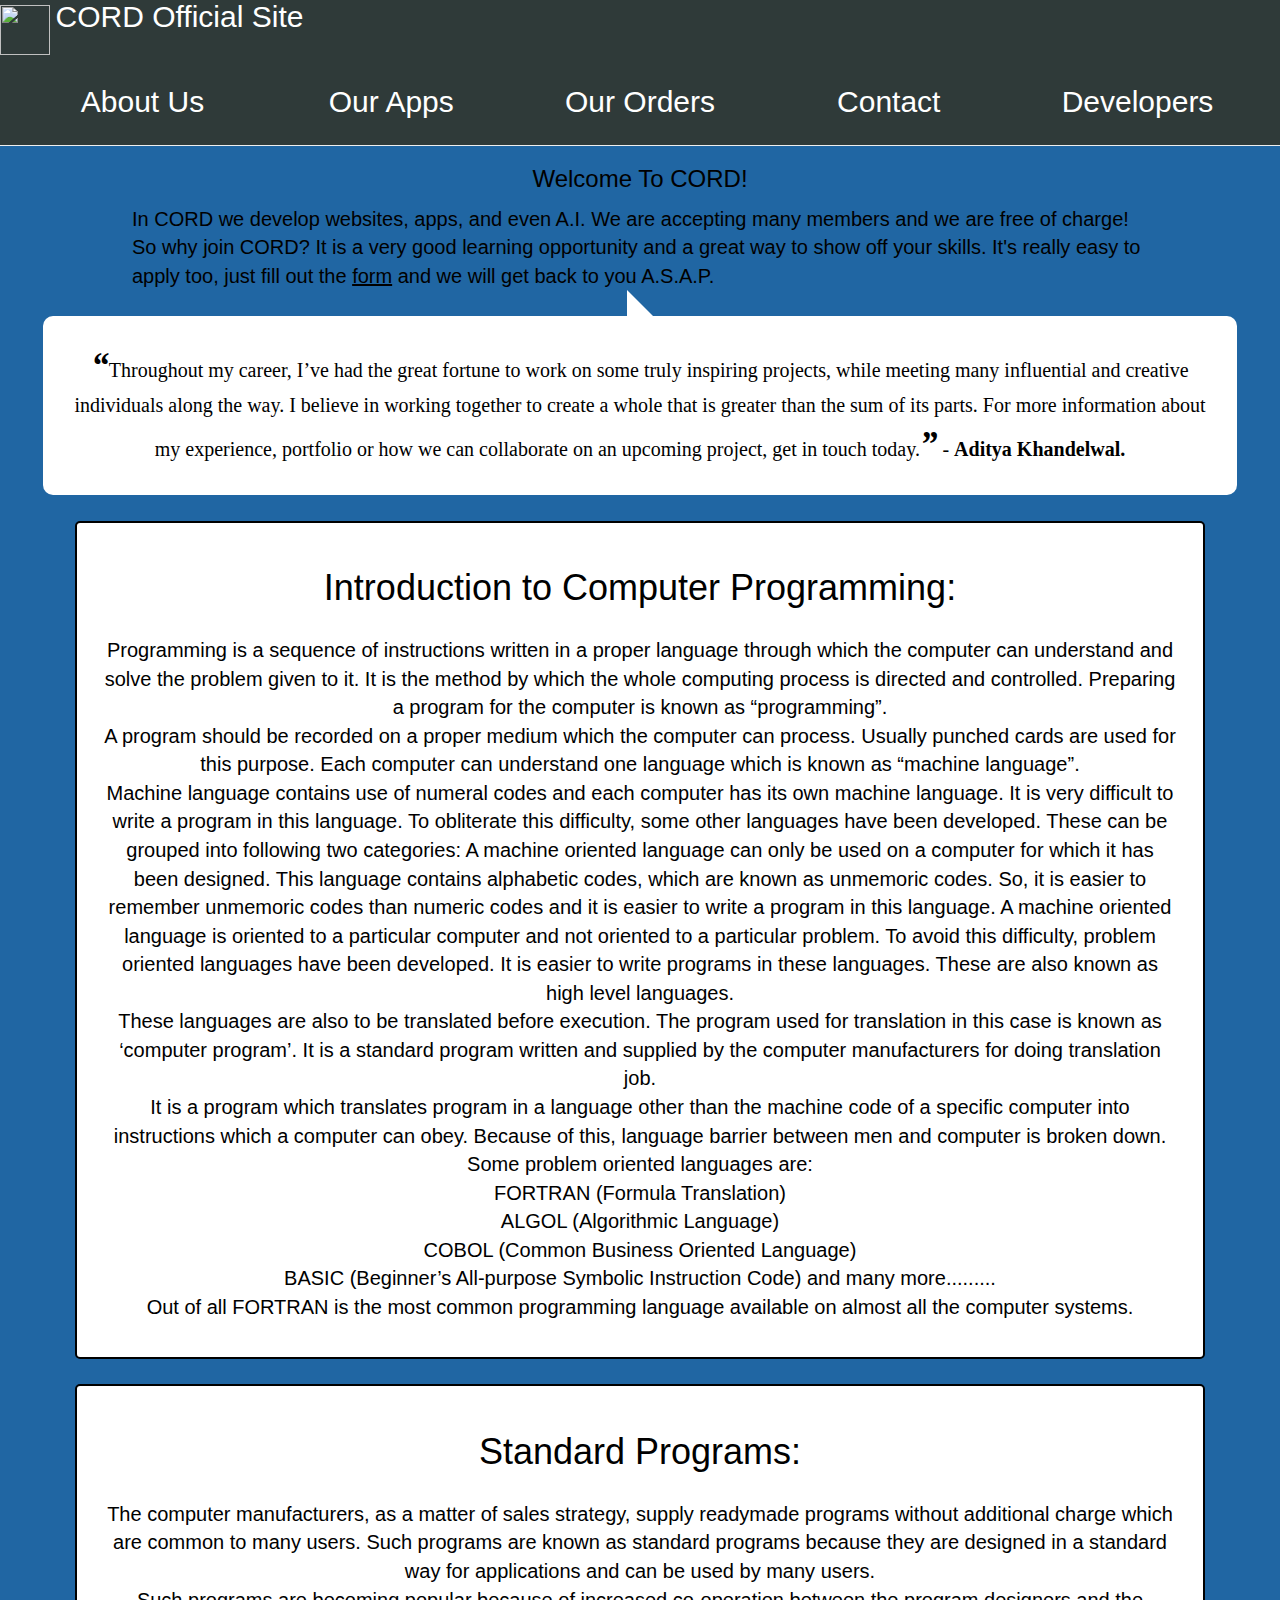
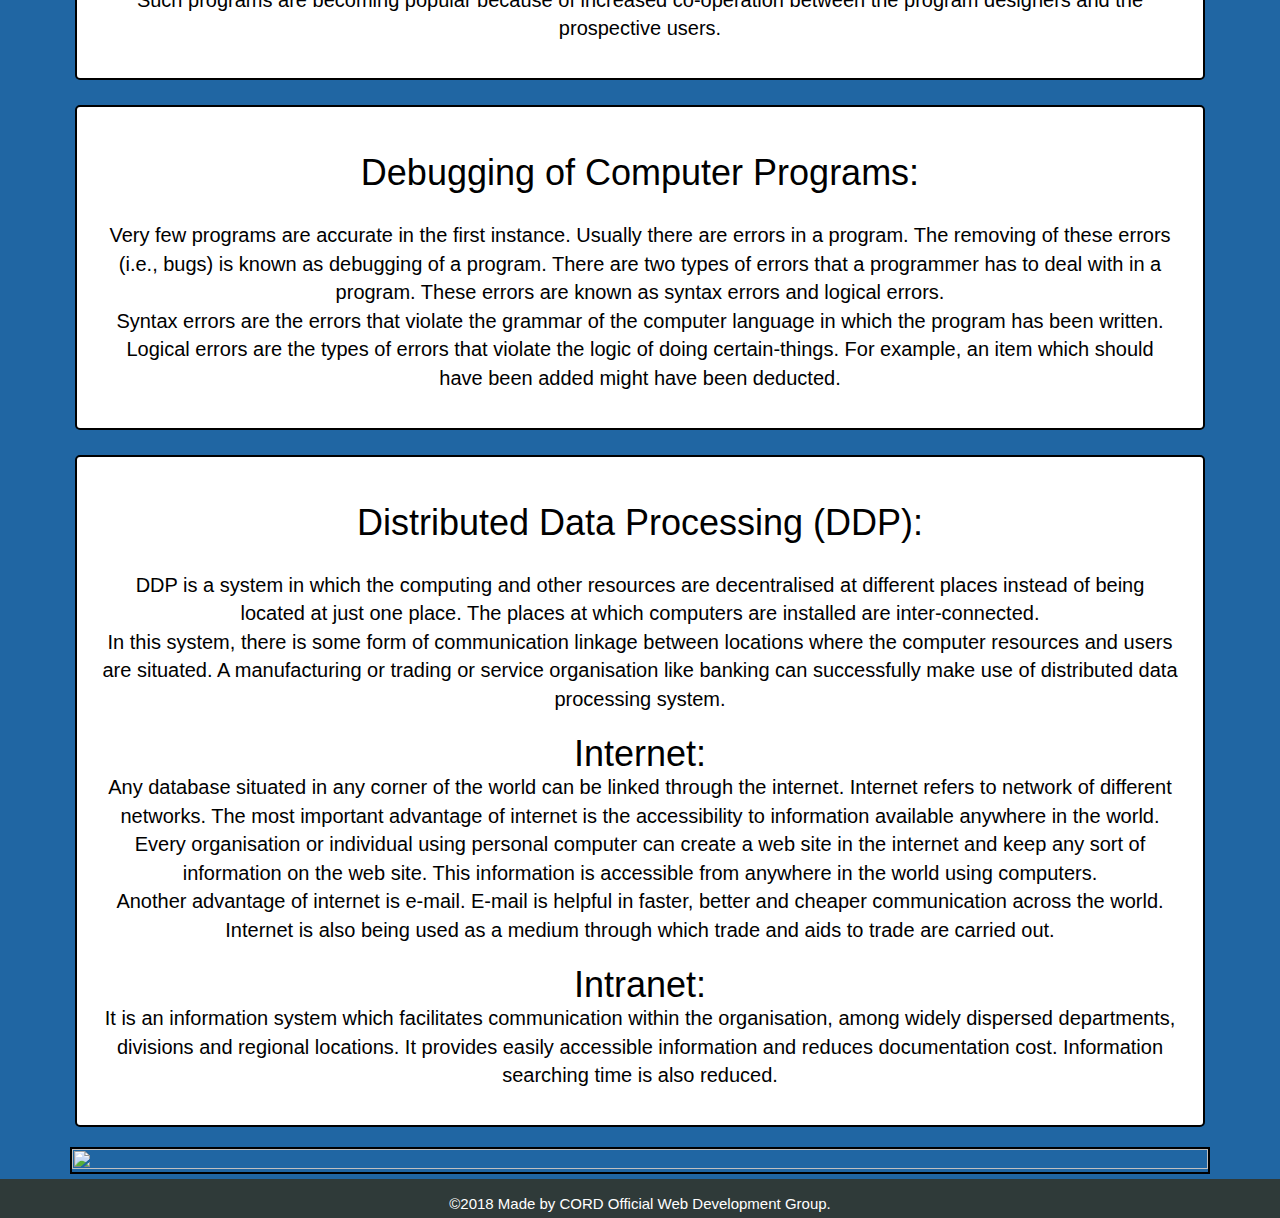
==== commit a6ce1b8b: "Add files via upload" ====
--- a/index.html
+++ b/index.html
@@ -19,6 +19,9 @@
     enable_page_level_ads: true
   });
 </script>
+<link rel="stylesheet" href="https://maxcdn.bootstrapcdn.com/bootstrap/3.3.7/css/bootstrap.min.css">
+<script src="https://ajax.googleapis.com/ajax/libs/jquery/3.2.1/jquery.min.js"></script>
+<script src="https://maxcdn.bootstrapcdn.com/bootstrap/3.3.7/js/bootstrap.min.js"></script>
         <style>
             body {
                 font-family: Arial, "Helvetica Neue", Helvetica, sans-serif;
@@ -197,10 +200,6 @@
                 border: 2px solid black;
                 margin-left: auto;
                 margin-right: auto;
-            }
-            .gallery-img {
-              width: 100%;
-              display: none;
             }
           </style>
         <script>
@@ -245,18 +244,6 @@
             <hr>
         </div>
         <div id="main">
-          <div style="border: 2px solid black; margin-left: auto; margin-right: auto; width: 50%;">
-            <img id="image" style="display: block;" class="gallery-img" src="https://cdn.pixabay.com/photo/2016/09/08/04/12/programmer-1653351_960_720.png" alt="Image">
-            <script>
-
-              var x = 'https://i1.sndcdn.com/artworks-000313339743-tl2ivu-t200x200.jpg';
-
-              function startgall() {
-                document.getElementById('image').src = x;
-              }
-
-            </script>
-          </div>
             <h3>Welcome To CORD!</h3>
             <p style="width: 80%; margin-left: auto; margin-right: auto; text-align: left;font-family: Arial, Helvetica, sans-serif">In CORD we develop websites, apps, and even A.I. We are accepting many members and we are free of charge! So why join CORD? It is a very good learning opportunity and a great way to show off your skills. It's really easy to apply too, just fill out the <span id="form-link" onclick="contactt()">form</span> and we will get back to you A.S.A.P.</p>
             <div class="speech-bubble" id="quote1"><span class="quot">“</span>Throughout my career, I’ve had the great fortune to work on some truly inspiring projects, while meeting many influential and creative individuals along the way. I believe in working together to create a whole that is greater than the sum of its parts. For more information about my experience, portfolio or how we can collaborate on an upcoming project, get in touch today.<span class="quot">”</span> - <strong>Aditya Khandelwal.</strong>
@@ -328,10 +315,37 @@
 It is an information system which facilitates communication within the organisation, among widely dispersed departments, divisions and regional locations. It provides easily accessible information and reduces documentation cost. Information searching time is also reduced.
 </p>
             </div>
+
+            <div class="container" style="margin-top: 20px;">
+              <div id="logoCarousel" class="carousel slide" data-ride="carousel">
+
+                <div class="carousel-inner">
+
+                  <div class="item active">
+                    <img src="https://media.discordapp.net/attachments/475539733624389642/483665434244284417/download_1.jpeg" style="width:100%; height: 100%; border: 2px solid black;">
+                  </div>
+
+                  <div class="item">
+                    <img src="https://media.discordapp.net/attachments/475539733624389642/483665434244284421/images_1.jpeg" style="width:100%; height: 100%; border: 2px solid black;">
+                  </div>
+
+                  <div class="item">
+                    <img src="https://media.discordapp.net/attachments/475539733624389642/483665517488504852/images_8.jpeg" style="width:100%; height: 100%; border: 2px solid black;">
+                  </div>
+
+                  <div class="item">
+                    <img src="https://media.discordapp.net/attachments/475539733624389642/483665517488504852/images_8.jpeg" style="width:100%; height: 100%; border: 2px solid black;">
+                  </div>
+
+              </div>
+
+            </div>
+            </div>
+
         </div>
         <div id="apps">
 
-          <a href="chess.html">
+          <a href="anim_chess.html">
           <div class="app">
             <img style="width: 150px; height: 150px; border: 1px solid black;" src="chess.jpg">
             CHESS GAME
@@ -393,11 +407,6 @@
                 </p>
                 <a target="_blank" href="http://cookery.bplaced.net">Website</a>
             </div>
-            <h2>Head Software Developer</h2>
-            <div class="developers">
-                <h3>Mebemalal</h3>
-            <p>Mebemalal is the head of the software development group and his helping out with making the apps. He speaks many languages which are English, French, and Spanish. As for his programming languages he uses JS and Python(sometimes) but usually uses Java. He also knows HTML and CSS but they aren't programming languages. Fun Fact: he was born in Canada. He is currently working on a website as well.</p>
-            </div>
             <h2>Head AI Developer</h2>
             <div class="developers">
             <h3>Snugshutter59</h3>
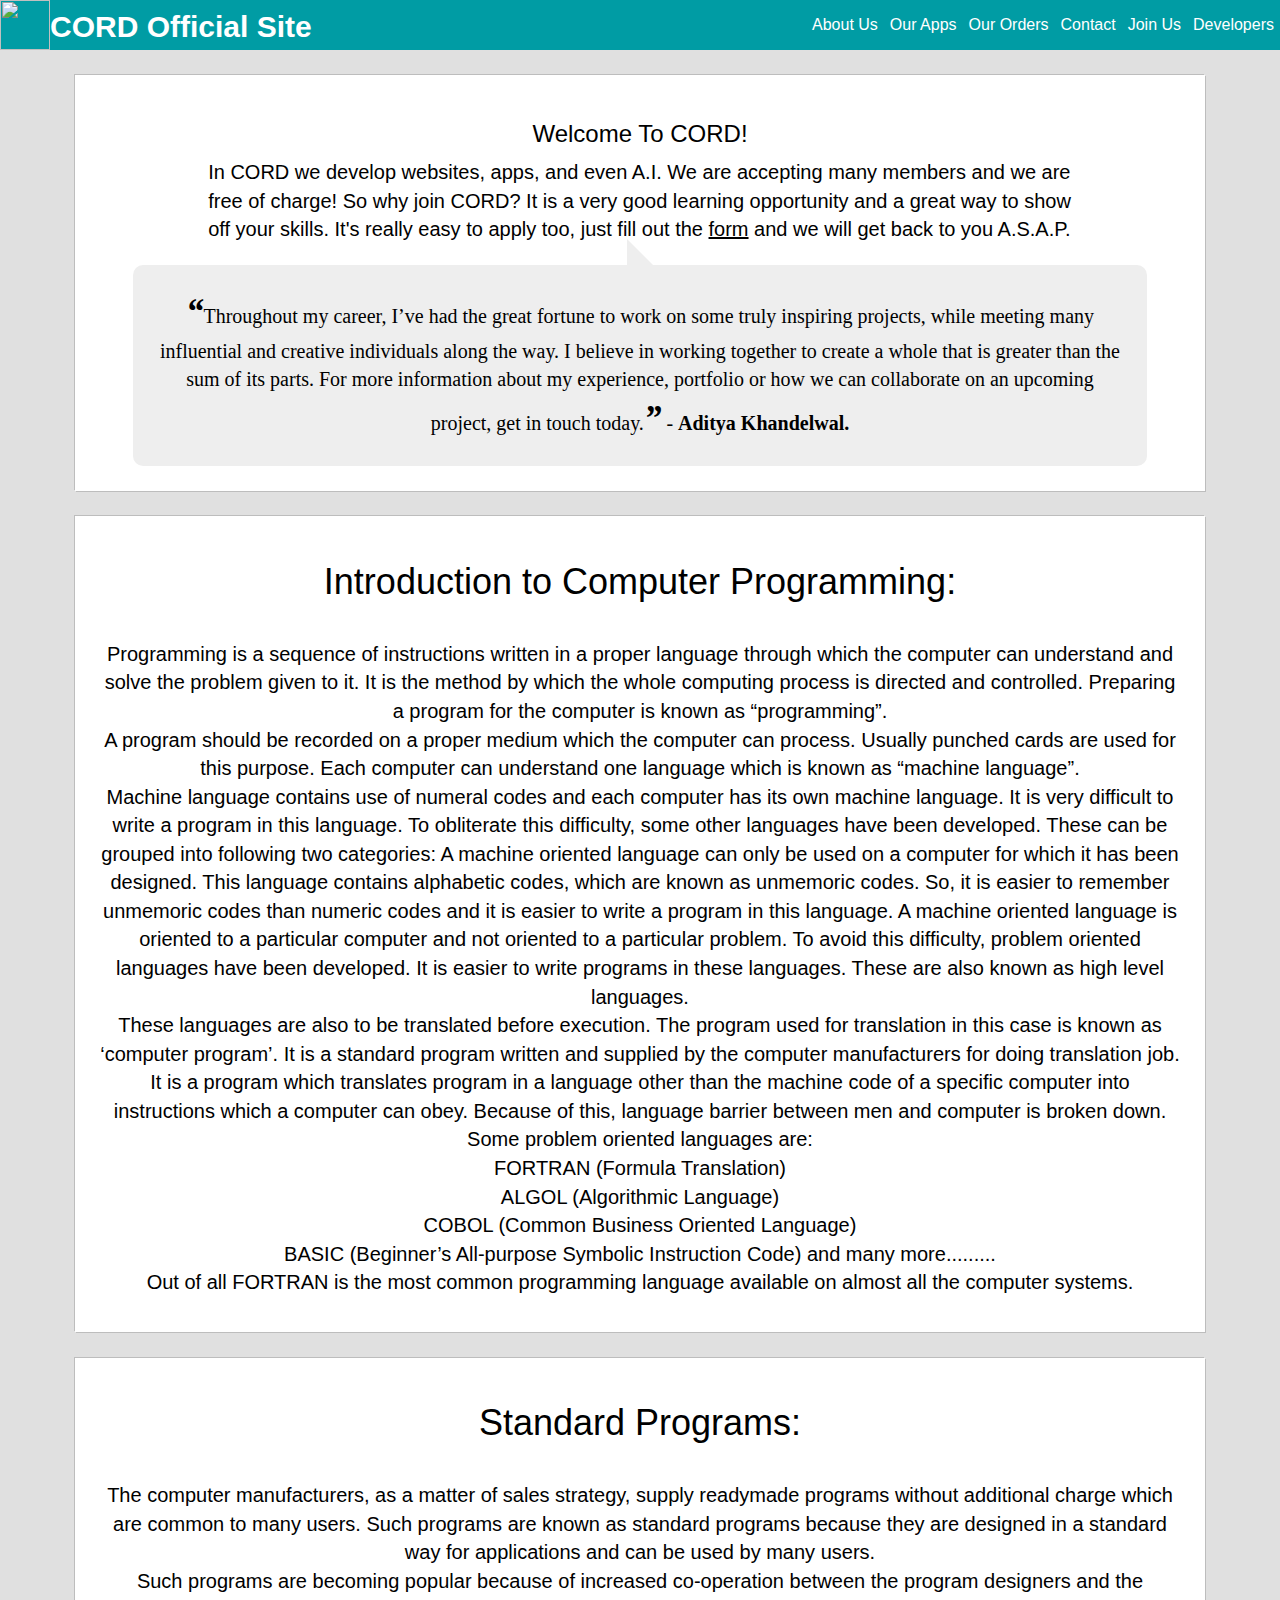
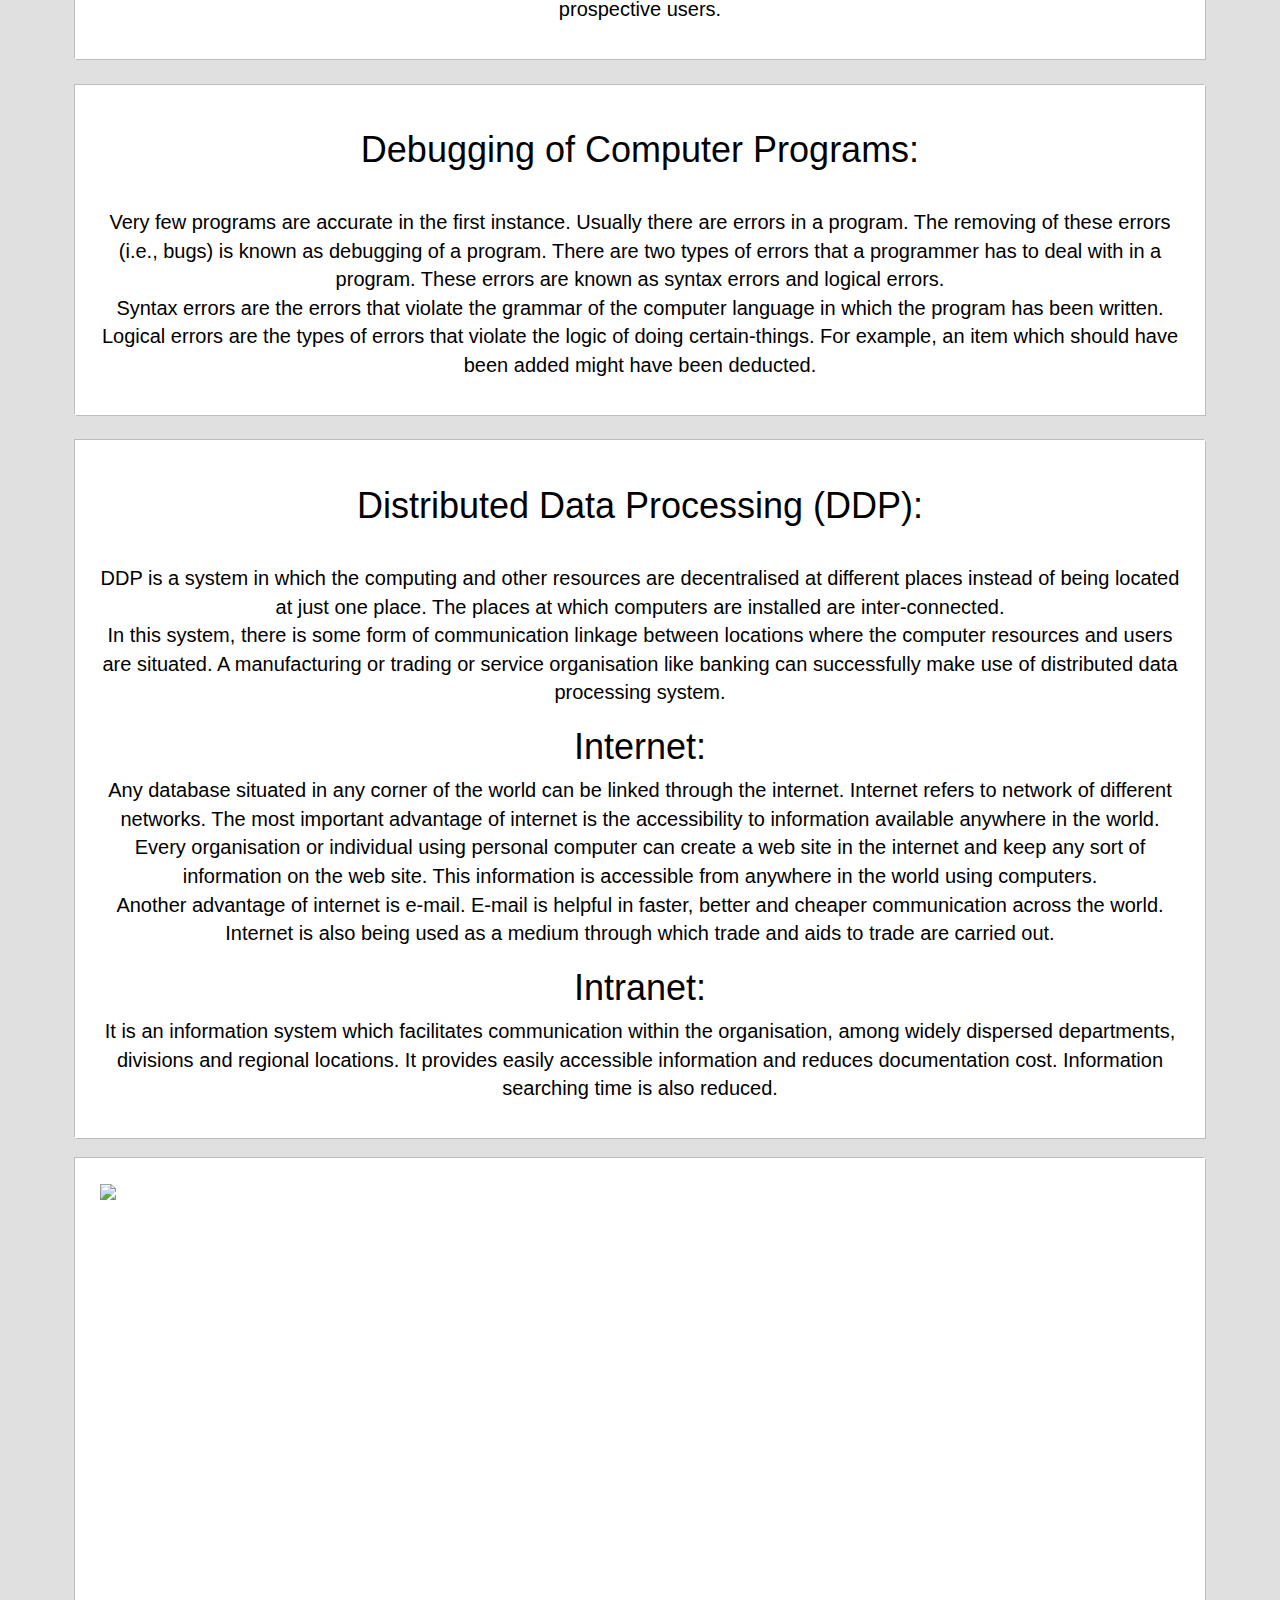
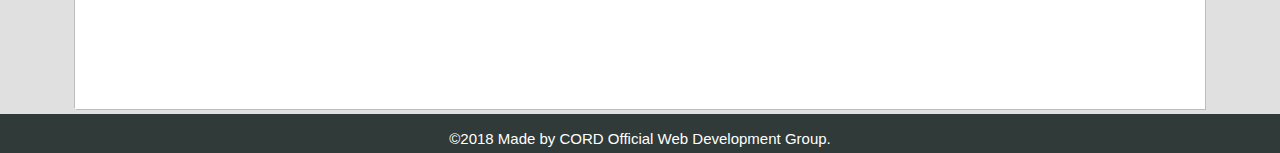
==== commit 77ec1805: "Fixed a bug" ====
--- a/index.html
+++ b/index.html
@@ -26,35 +26,40 @@
             body {
                 font-family: Arial, "Helvetica Neue", Helvetica, sans-serif;
                 margin:0px;
-                background-color:#2066a3;
+                background-color:#E0E0E0;
                 margin-top:0px;
                 color:black;
-                text-align: center;
+                text-align:center;
                 font-size: 20px;
             }
             #main {
                 margin:5px;
             }
             #top {
-                background-color:#2f3a39;
+                background-color:#009ca4;
                 color:white;
+                text-align:left;
+                height:50px;
             }
             .navbutton {
-                background-color:#2f3a39;
+                background-color:#009ca4;
                 border-style:none;
                 color:white;
-                font-size: 30px;
-                width: 19%;
+                font-size:16px;
+                float:right;
+                padding-top:12.5px;
+                padding-bottom:12.5px;
+                height:50px;
             }
             .navbutton:focus {
                 outline:none;
             }
             .navbutton:hover {
-                color:yellow;
-                cursor: pointer;
+                background-color:#33b9bf;
+                cursor:pointer;
             }
             .navbutton:active {
-                color:lime;
+                background-color:#02888e;
             }
             h2 {
                 margin:0;
@@ -64,16 +69,17 @@
                 width:50px;
                 height:50px;
                 margin-bottom:-1.3%;
+                cursor:pointer;
             }
             #title {
                 display:inline;
-            }
-            #semititle {
-                margin-bottom:1%;
-                text-align: left;
+                position:absolute;
+                top:10px;
+                font-weight:bold;
+                cursor:pointer;
             }
             #quote1 {
-                background-color:white;
+                background-color:#eee;
                 color:black;
                 padding:2%;
                 margin: 2% 3% 0 3%;
@@ -102,8 +108,8 @@
             }
             input {
                 margin-bottom:1%;
-                border:1px solid lime;
-                border-radius:5px;
+                border:none;
+                border-bottom:2px solid darkGrey;
                 padding:5px;
                 width: 75%;
                 height: 5vh;
@@ -111,37 +117,54 @@
             }
             input:focus {
                 outline:none;
+                border-bottom:2px solid #009ca4;
+            }
+            input:invalid {
+                box-shadow:0 0 black;
+                outline:none;
+                /*border-bottom:2px solid #E53935;*/
             }
             select {
                 margin-bottom:1%;
-                border:1px solid lime;
-                border-radius:5px;
+                border:2px solid darkGrey;
                 padding:5px;
                 width: 75%;
                 font-size: 25px;
             }
             select:focus {
                 outline:none;
+                border:2px solid #009ca4;
             }
             textarea {
                 margin-bottom:1%;
-                border:1px solid lime;
-                border-radius:5px;
+                border:2px solid darkGrey;
                 padding:5px;
                 width: 75%;
                 font-size: 25px;
             }
             textarea:focus {
                 outline:none;
+                border:2px solid #009ca4;
+            }
+            textarea:invalid {
+                box-shadow:0 0 black;
+                outline:none;
+                /*border:2px solid #E53935;*/
             }
             input[type=submit] {
-                background-color:black;
-                color:pink;
+                background-color:#009ca4;
+                color:white;
                 border:none;
                 width: 75%;
                 font-size: 25px;
                 height: 10vh;
             }
+            input[type=submit]:hover {
+                background-color:#33b9bf;
+            }
+            input[type=submit]:active {
+                background-color:#02888e;
+            }
             .quot {
                 font-size: 35px;
                 font-weight: bold;
@@ -150,56 +173,71 @@
             strong {
                 font-weight:bold;
             }
-            .speech-bubble { margin-bottom: 10px; padding: 15px; position: relative; background: #ffffff; border-radius: .4em; }
-            .speech-bubble:after { content: ''; position: absolute; top: 0; left: 50%; width: 0; height: 0; border: 26px solid transparent; border-bottom-color: #ffffff; border-top: 0; border-left: 0; margin-left: -13px; margin-top: -26px; }
+            .speech-bubble {
+                margin-bottom: 10px;
+                padding: 15px;
+                position: relative;
+                border-radius: .4em;
+            }
+            .speech-bubble:after {
+                content: '';
+                position: absolute;
+                top: 0;
+                left: 50%;
+                width: 0;
+                height: 0;
+                border: 26px solid transparent;
+                border-bottom-color: #eee;
+                border-top: 0;
+                border-left: 0;
+                margin-left: -13px;
+                margin-top: -26px;
+            }
             #form-link {
-              text-decoration: underline;
+                text-decoration: underline;
             }
             #form-link:hover {
-              cursor: pointer;
+                cursor: pointer;
             }
             #bottom {
                 background-color: #2f3a39;
                 color: white;
                 padding: 5px;
             }
-            .whatsprogramming {
+            #apps, #orders, #join {
+                display:none;
+            }
+            .container {
                 background-color:white;
                 padding:2%;
                 width: 89%;
                 margin:auto;
                 margin-top: 2%;
-                border: 2px solid black;
-                border-radius: 5px;
-            }
-            .proh1 {
-                margin-bottom: 0px;
+                box-shadow:1px 1px 0 #BDBDBD, -1px -1px 0 #BDBDBD;
             }
             .app {
-              float: left;
-              width: 165px;
-              text-align: center;
-              height: 180px;
-              padding: 10px;
-              border: 1px solid black;
-              background-color: #e8e8e8;
-              font-weight: bold;
-              color: black;
+                background-color:white;
+                box-shadow:1px 1px 0 #BDBDBD, -1px -1px 0 #BDBDBD;
+                width:165px;
+                height:180px;
+                float:left;
+                padding:5px;
+                margin:5px;
             }
             .app:hover {
-              background-color: #8e8e8e;
-              cursor: pointer;
-            }
-            #apps {
-                display:none;
-                clear: both;
-                padding: 15px;
-                height: 200px;
-                width: 80%;
-                background-color: white;
-                border: 2px solid black;
-                margin-left: auto;
-                margin-right: auto;
+                transition:0.2s;
+                background-color: lightGrey;
+                cursor: pointer;
+            }
+            .app:active {
+                transition:0s;
+                background-color:grey;
+            }
+            .devtitle {
+                font-weight:bold;
+            }
+            .form-label {
+                margin-top:40px;
             }
           </style>
         <script>
@@ -208,49 +246,79 @@
             document.getElementById("apps").style.display = "none";
             document.getElementById("contact").style.display = "none";
             document.getElementById("developers").style.display = "none";
+            document.getElementById("orders").style.display = "none";
+            document.getElementById("join").style.display = "none";
         }
         function appst() {
             document.getElementById("main").style.display = "none";
             document.getElementById("apps").style.display = "block";
             document.getElementById("contact").style.display = "none";
             document.getElementById("developers").style.display = "none";
+            document.getElementById("orders").style.display = "none";
+            document.getElementById("join").style.display = "none";
         }
         function contactt() {
             document.getElementById("main").style.display = "none";
             document.getElementById("apps").style.display = "none";
             document.getElementById("contact").style.display = "block";
             document.getElementById("developers").style.display = "none";
+            document.getElementById("orders").style.display = "none";
+            document.getElementById("join").style.display = "none";
         }
         function developerst() {
             document.getElementById("main").style.display = "none";
             document.getElementById("apps").style.display = "none";
             document.getElementById("contact").style.display = "none";
             document.getElementById("developers").style.display = "block";
-        }
+            document.getElementById("orders").style.display = "none";
+            document.getElementById("join").style.display = "none";
+        }
+        function orderst() {
+          document.getElementById("main").style.display = "none";
+          document.getElementById("apps").style.display = "none";
+          document.getElementById("contact").style.display = "none";
+          document.getElementById("developers").style.display = "none";
+          document.getElementById("orders").style.display = "block";
+          document.getElementById("join").style.display = "none";
+        }
+        function joint() {
+          document.getElementById("main").style.display = "none";
+          document.getElementById("apps").style.display = "none";
+          document.getElementById("contact").style.display = "none";
+          document.getElementById("developers").style.display = "none";
+          document.getElementById("orders").style.display = "none";
+          document.getElementById("join").style.display = "block";
+        }
+        function joinSelect() {
+          var option = document.getElementById('join-select').value;
+          console.log(option)
+          if (option == 'Other') document.getElementById('join-select-other').style.display = 'block';
+          else document.getElementById('join-select-other').style.display = 'none';
+        }
+        function startgall() {}
         </script>
     </head>
     <body onload="startgall()" align="center">
         <div id="top">
-            <div id="semititle">
-            <img id="logo" src="https://media.discordapp.net/attachments/475298127264612372/475511966279008256/cordofficiallogo.png?width=474&height=474" id="logo"/>
-            <h2 id="title">CORD Official Site</h2>
-            </div>
-            <br />
-            <button class="navbutton" onclick="homet()">About Us</button>
-            <button class="navbutton" onclick="appst()">Our Apps</button>
-            <button class="navbutton" onclick="">Our Orders</button>
-            <button class="navbutton" onclick="contactt()">Contact</button>
-            <button class="navbutton" onclick="developerst()">Developers</button>
-            <hr>
+            <img id="logo" src="https://media.discordapp.net/attachments/475298127264612372/475511966279008256/cordofficiallogo.png?width=474&height=474" id="logo" onclick="homet()"/>
+            <h2 id="title" onclick="homet()" title="CORD">CORD Official Site</h2>
+            <button class="navbutton" onclick="developerst()" title="Developers">Developers</button>
+            <button class="navbutton" onclick="joint()" title="Join us">Join Us</button>
+            <button class="navbutton" onclick="contactt()" title="Contact">Contact</button>
+            <button class="navbutton" onclick="orderst()" title="Our Orders">Our Orders</button>
+            <button class="navbutton" onclick="appst()" title="Our Apps">Our Apps</button>
+            <button class="navbutton" onclick="homet()" title="About Us">About Us</button>
         </div>
         <div id="main">
-            <h3>Welcome To CORD!</h3>
-            <p style="width: 80%; margin-left: auto; margin-right: auto; text-align: left;font-family: Arial, Helvetica, sans-serif">In CORD we develop websites, apps, and even A.I. We are accepting many members and we are free of charge! So why join CORD? It is a very good learning opportunity and a great way to show off your skills. It's really easy to apply too, just fill out the <span id="form-link" onclick="contactt()">form</span> and we will get back to you A.S.A.P.</p>
-            <div class="speech-bubble" id="quote1"><span class="quot">“</span>Throughout my career, I’ve had the great fortune to work on some truly inspiring projects, while meeting many influential and creative individuals along the way. I believe in working together to create a whole that is greater than the sum of its parts. For more information about my experience, portfolio or how we can collaborate on an upcoming project, get in touch today.<span class="quot">”</span> - <strong>Aditya Khandelwal.</strong>
-            </div>
-
-            <div class="whatsprogramming">
-            <h1 class="proh1">Introduction to Computer Programming:</h1>    <p>  <br />
+            <div class="container">
+              <h3>Welcome To CORD!</h3>
+              <p style="width: 80%; margin-left: auto; margin-right: auto; text-align: left;font-family: Arial, Helvetica, sans-serif">In CORD we develop websites, apps, and even A.I. We are accepting many members and we are free of charge! So why join CORD? It is a very good learning opportunity and a great way to show off your skills. It's really easy to apply too, just fill out the <span id="form-link" onclick="contactt()">form</span> and we will get back to you A.S.A.P.</p>
+              <div class="speech-bubble" id="quote1"><span class="quot">“</span>Throughout my career, I’ve had the great fortune to work on some truly inspiring projects, while meeting many influential and creative individuals along the way. I believe in working together to create a whole that is greater than the sum of its parts. For more information about my experience, portfolio or how we can collaborate on an upcoming project, get in touch today.<span class="quot">”</span> - <strong>Aditya Khandelwal.</strong>
+              </div>
+            </div>
+
+            <div class="container">
+            <h1>Introduction to Computer Programming:</h1>    <p>  <br />
 Programming is a sequence of instructions written in a proper language through which the computer can understand and solve the problem given to it. It is the method by which the whole computing process is directed and controlled. Preparing a program for the computer is known as “programming”.
                 <br />
 A program should be recorded on a proper medium which the computer can process. Usually punched cards are used for this purpose. Each computer can understand one language which is known as “machine language”.
@@ -277,31 +345,31 @@
                 <br />
 Out of all FORTRAN is the most common programming language available on almost all the computer systems.</p>
             </div>
-            <div class="whatsprogramming">
-                <h1 class="proh1">Standard Programs:</h1> <br />
+            <div class="container">
+                <h1>Standard Programs:</h1> <br />
                 <p>
 The computer manufacturers, as a matter of sales strategy, supply readymade programs without additional charge which are common to many users. Such programs are known as standard programs because they are designed in a standard way for applications and can be used by many users.
 <br />
 Such programs are becoming popular because of increased co-operation between the program designers and the prospective users.
                 </p>
             </div>
-            <div class="whatsprogramming">
-            <h1 class="proh1">Debugging of Computer Programs:</h1>
+            <div class="container">
+            <h1>Debugging of Computer Programs:</h1>
                 <br />
             <p>
 Very few programs are accurate in the first instance. Usually there are errors in a program. The removing of these errors (i.e., bugs) is known as debugging of a program. There are two types of errors that a programmer has to deal with in a program. These errors are known as syntax errors and logical errors.
 <br />
 Syntax errors are the errors that violate the grammar of the computer language in which the program has been written. Logical errors are the types of errors that violate the logic of doing certain-things. For example, an item which should have been added might have been deducted.</p>
             </div>
-            <div class="whatsprogramming">
-            <h1 class="proh1">Distributed Data Processing (DDP):</h1>
+            <div class="container">
+            <h1>Distributed Data Processing (DDP):</h1>
                 <br />
                 <p>DDP is a system in which the computing and other resources are decentralised at different places instead of being located at just one place. The places at which computers are installed are inter-connected.
 <br />
 In this system, there is some form of communication linkage between locations where the computer resources and users are situated. A manufacturing or trading or service organisation like banking can successfully make use of distributed data processing system.
 <br>
                 </p>
-                <h1 class="proh1">Internet:</h1>
+                <h1>Internet:</h1>
 <p>
 Any database situated in any corner of the world can be linked through the internet. Internet refers to network of different networks. The most important advantage of internet is the accessibility to information available anywhere in the world.
 <br />
@@ -310,7 +378,7 @@
 Another advantage of internet is e-mail. E-mail is helpful in faster, better and cheaper communication across the world. Internet is also being used as a medium through which trade and aids to trade are carried out.
 <br />
                 </p>
-                <h1 class="proh1">Intranet:</h1>
+                <h1>Intranet:</h1>
 <p>
 It is an information system which facilitates communication within the organisation, among widely dispersed departments, divisions and regional locations. It provides easily accessible information and reduces documentation cost. Information searching time is also reduced.
 </p>
@@ -319,51 +387,46 @@
             <div class="container" style="margin-top: 20px;">
               <div id="logoCarousel" class="carousel slide" data-ride="carousel">
 
-                <div class="carousel-inner">
+                <div class="carousel-inner" align="center">
 
                   <div class="item active">
-                    <img src="https://media.discordapp.net/attachments/475539733624389642/483665434244284417/download_1.jpeg" style="width:100%; height: 100%; border: 2px solid black;">
+                    <img src="https://media.discordapp.net/attachments/475539733624389642/483665434244284417/download_1.jpeg" style="height:500px;">
                   </div>
 
                   <div class="item">
-                    <img src="https://media.discordapp.net/attachments/475539733624389642/483665434244284421/images_1.jpeg" style="width:100%; height: 100%; border: 2px solid black;">
+                    <img src="https://media.discordapp.net/attachments/475539733624389642/483665434244284421/images_1.jpeg" style="height:500px;">
                   </div>
 
                   <div class="item">
-                    <img src="https://media.discordapp.net/attachments/475539733624389642/483665517488504852/images_8.jpeg" style="width:100%; height: 100%; border: 2px solid black;">
+                    <img src="https://media.discordapp.net/attachments/475539733624389642/483665517488504852/images_8.jpeg" style="height:500px;">
                   </div>
 
-                  <div class="item">
-                    <img src="https://media.discordapp.net/attachments/475539733624389642/483665517488504852/images_8.jpeg" style="width:100%; height: 100%; border: 2px solid black;">
-                  </div>
-
               </div>
 
             </div>
             </div>
 
         </div>
-        <div id="apps">
+        <div id="apps" class="container">
 
           <a href="anim_chess.html">
+            <div class="app">
+              <img style="width: 150px; height: 150px;" src="chess.jpg">
+              <span style="color:#424242">CHESS GAME</span>
+            </div>
+          </a>
+
+          <a href="tic.html">
           <div class="app">
-            <img style="width: 150px; height: 150px; border: 1px solid black;" src="chess.jpg">
-            CHESS GAME
+            <img style="width: 150px; height: 150px;" src="tic.jpg">
+            <span style="color:#424242">TIC TAC TOE</span>
           </div>
           </a>
 
-          <a href="tic.html">
-          <div class="app">
-            <img style="width: 150px; height: 150px; border: 1px solid black;" src="tic.jpg">
-            TIC TAC TOE
-          </div>
-          </a>
-
           <br>
         </div>
         <div id="contact">
-            <h2>Contact</h2>
-        <div class="developers" style="padding:15px">
+        <div class="container" style="padding:15px">
         <h2 class="devtitle">E-Mail</h2><br>
             Contact us at this E-Mail about errors, bugs, or questions: <a href="mailto:cordcontacttm@gmail.com">cordcontacttm@gmail.com</a><br><br>
                 <h2 class="devtitle">Direct Message</h2>
@@ -384,20 +447,24 @@
             </form>
             </div>
         </div>
+
         <div id="developers">
+            <br>
             <h2 class="devtitle">Chairman</h2>
-            <div class="developers">
+            <div class="container">
             <h3>Aditya Khandelwal</h3>
             <p>Aditya is the owner of CORD and is part of the Software and AI developing groups. He has recruited every single one of our members and is looking to recruit more in the future. He is in the 10th grade and made this company with his classmates. He is currently working on an app right now with the software development team and will be releasing an app in the near future. You can contact him at <a href="mailto:khandelwaladitya2003@gmail.com">khandelwaladitya2003@gmail.com</a></p>
             </div>
-            <h2>Head Web Developer</h2>
-            <div class="developers">
+            <br>
+            <h2 class="devtitle">Head Web Developer</h2>
+            <div class="container">
                 <h3>Emperor Bob</h3>
                 <p>Bob is in charge of the web development team and is open to new members. He is actually the one coding this right now ;). He joined this company for a good experience and the chance to help people out. His main weapon is JS even though he isn't as good as most people. If you need help making a website you can contact me at my <a href="mailto:emperorbob7@gmail.com">Email</a>.
                     <br /> You can also check out more info on him here at his <a href="http://emperorbob7.cf/">Blog.</a></p>
             </div>
-            <h2>Head Assistant Web Developer</h2>
-            <div class="developers">
+            <br>
+            <h2 class="devtitle">Head Assistant Web Developer</h2>
+            <div class="container">
                 <h3>Tobi Wimma</h3>
                 <p>
                   Tobi is the Assistant head. His languages are HTML, CSS, JS and PHP + MySQL. He's currently programming a website (<a target="_blank" href="http://cookery.bplaced.net">Website</a>). When he joined <strong>CORD</strong>, this website was already in progress.<br>
@@ -407,15 +474,66 @@
                 </p>
                 <a target="_blank" href="http://cookery.bplaced.net">Website</a>
             </div>
-            <h2>Head AI Developer</h2>
-            <div class="developers">
-            <h3>Snugshutter59</h3>
+            <br>
+            <h2 class="devtitle">Head AI Developer</h2>
+            <div class="container">
+                <h3>Snugshutter59</h3>
                 <p>I am a programming enthusiast. I am really interested in playing and making games and am a part of AI developing groups. Fascinated by AI. I know a bit of C++, Python and Java, but i am still a noob programmer that needs to learn a lot. Not the best programr, but the best at learning. Email: <a href="mailto:snugsnug55@gmail.com">snugsnug55@gmail.com.</a> P/S: Macintosh sucks</p>
             </div>
         </div>
+
         <div id="orders">
-
-        </div>
+          <div class="container" style="margin-bottom:15px;">
+            <form action="https://formspree.io/cordcontacttm@gmail.com" method="post">
+                <input type="email" required  placeholder="example@gmail.com" name="Email"/>
+                <br />
+                <input type="text" required placeholder="Project Name" name="Name"/>
+                <br />
+                <textarea required placeholder="Project Description" cols="30" rows="5" maxlength="1000" name="Description"></textarea>
+                <br />
+                <input type="text" required placeholder="Budget" name="Budget"/>
+                <br />
+                <input type="submit" name="sub" value="Submit">
+            </form>
+          </div>
+        </div>
+
+        <div id="join" align="center">
+          <div class="container">
+            <h2>Join CordOfficial Community</h2>
+            Please fill the form below to join CordOfficial group community and get an invitation to join the Discord Chat-channel. We value your time and we value our community too. Please give your time to fill this form. Your info is secure with us, we do not have any intention to spam you.
+          </div>
+          <div class="container" style="margin-bottom:15px;">
+            <form action="https://formspree.io/cordcontacttm@gmail.com" method="post">
+              <p class="form-label">Name</p>
+              <input type="text" required placeholder="Name" name="Name"/>
+              <p class="form-label">E-mail</p>
+              <input type="tel" required placeholder="E-mail" name="Phone"/>
+              <p class="form-label">Phone Number</p>
+              <input type="tel" required placeholder="Phone Number" name="Phone"/>
+              <p class="form-label">LinkedIn/Facebook/Github (Sorry, we do not want anonymous people)</p>
+              <input type="text" required placeholder="LinkedIn/Facebook/Github profile"/>
+              <p class="form-label">You are currently?</p>
+              <select required id="join-select" onchange="joinSelect()" name="WorkingAs">
+                <option>Working as a developer</option>
+                <option>Looking for a job</option>
+                <option>Student</option>
+                <option>Student looking for a job</option>
+                <option>Freelancer/Self-employed</option>
+                <option>Other</option>
+              </select>
+              <textarea required style="display:none;" id="join-select-other" placeholder="Other" name="Other"></textarea>
+              <p class="form-label">Please tell us more about you, we would like to hear</p>
+              <textarea required placeholder="Info about you" name="Info"></textarea>
+              <p class="form-label">Technologies you are currently using (seperate by comma)</p>
+              <textarea required placeholder="Technologies" name="Technologies"></textarea>
+              <p class="form-label">Technoligies you want to learn (seperate by comma)</p>
+              <textarea required placeholder="Technologies" name="TechnologiesLearn"></textarea>
+              <input type="submit" name="submit" value="Submit">
+            </form>
+          </div>
+        </div>
+
         <div id="bottom">
             <sub>&copy;2018 Made by CORD Official Web Development Group.</sub>
         </div>
